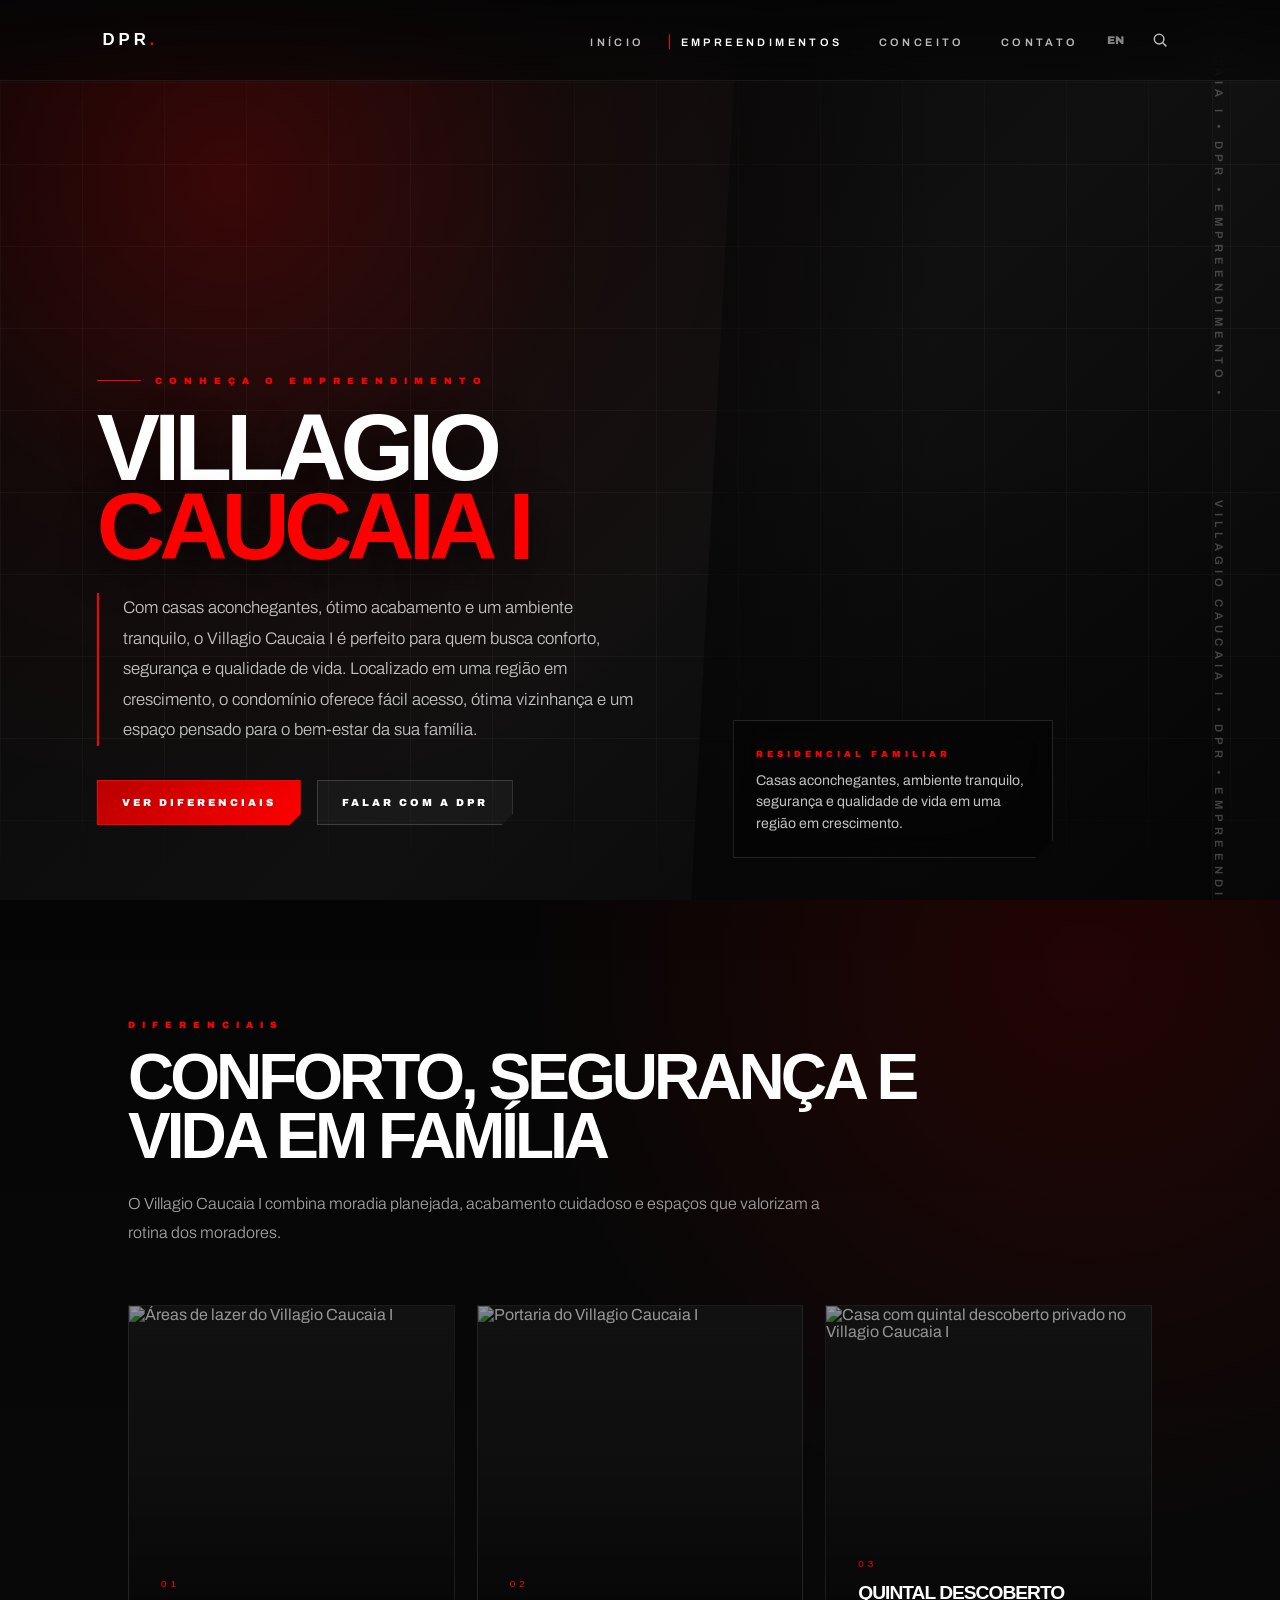
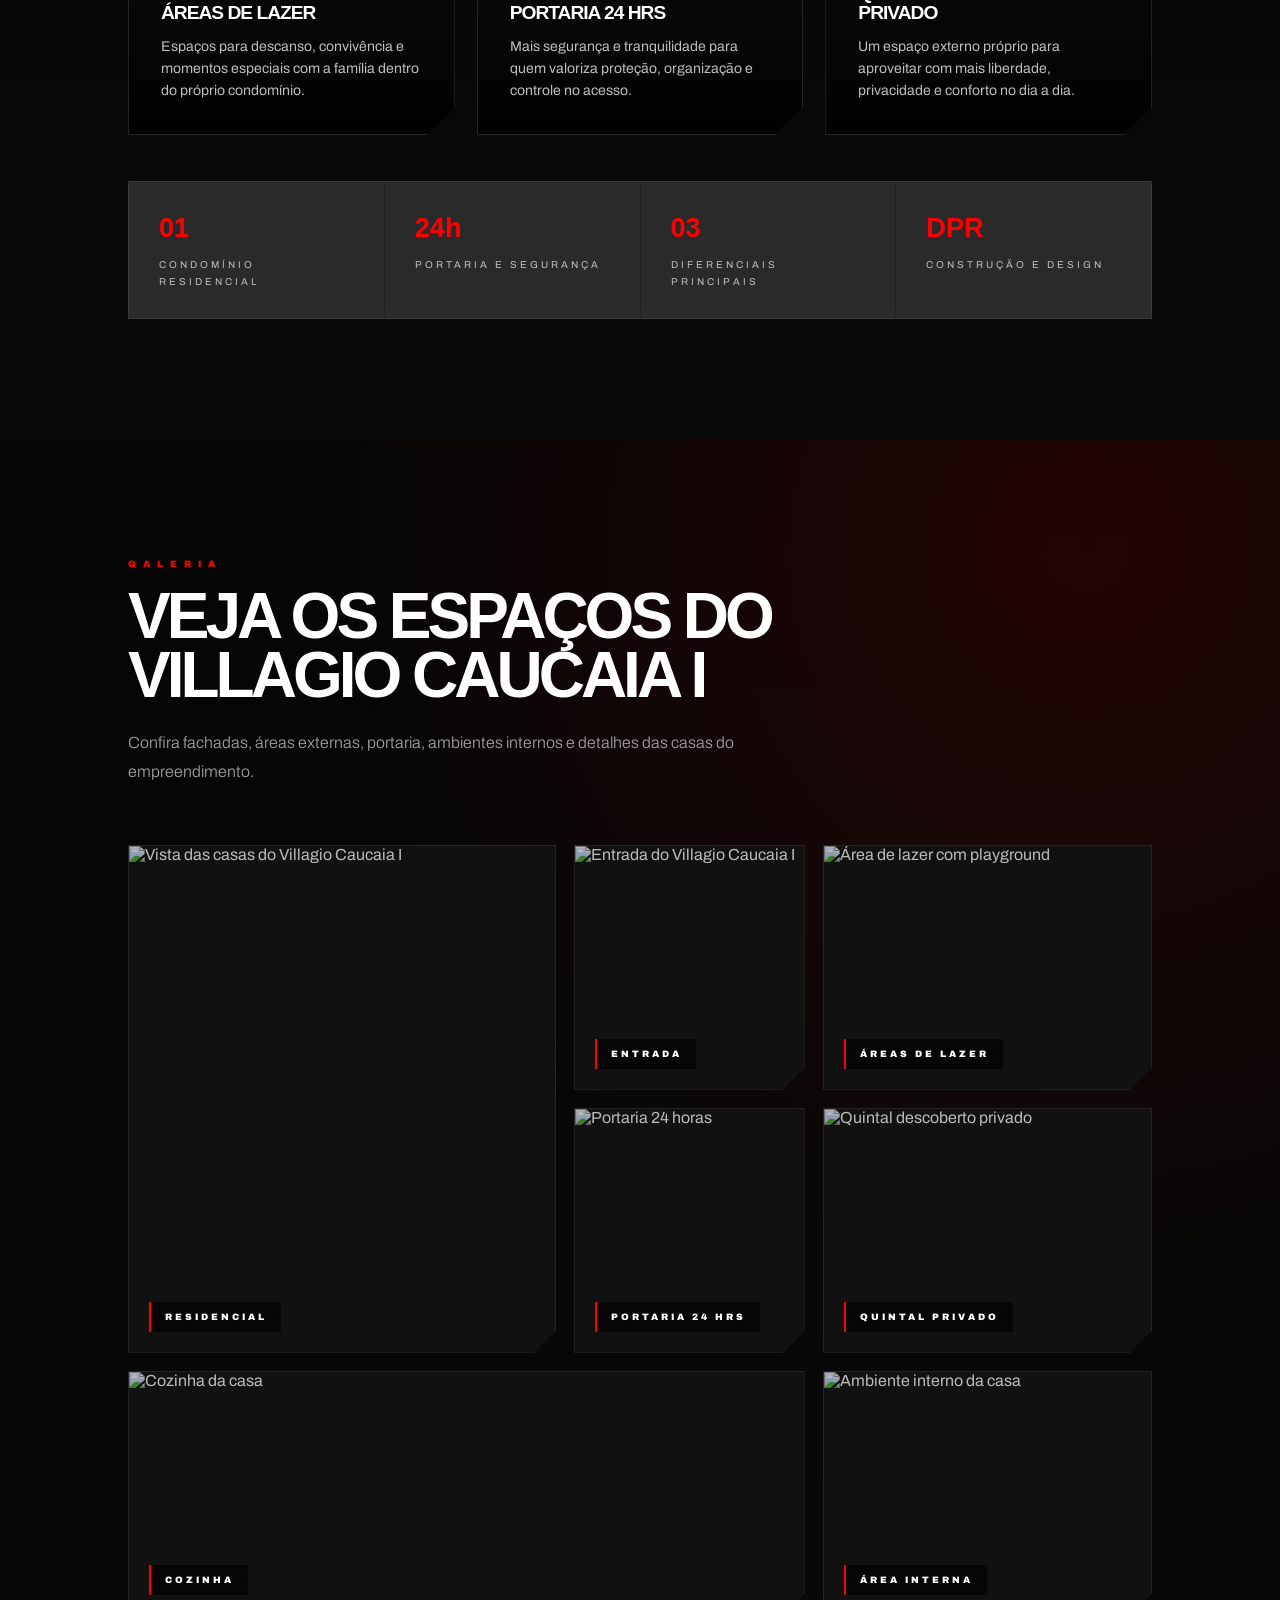
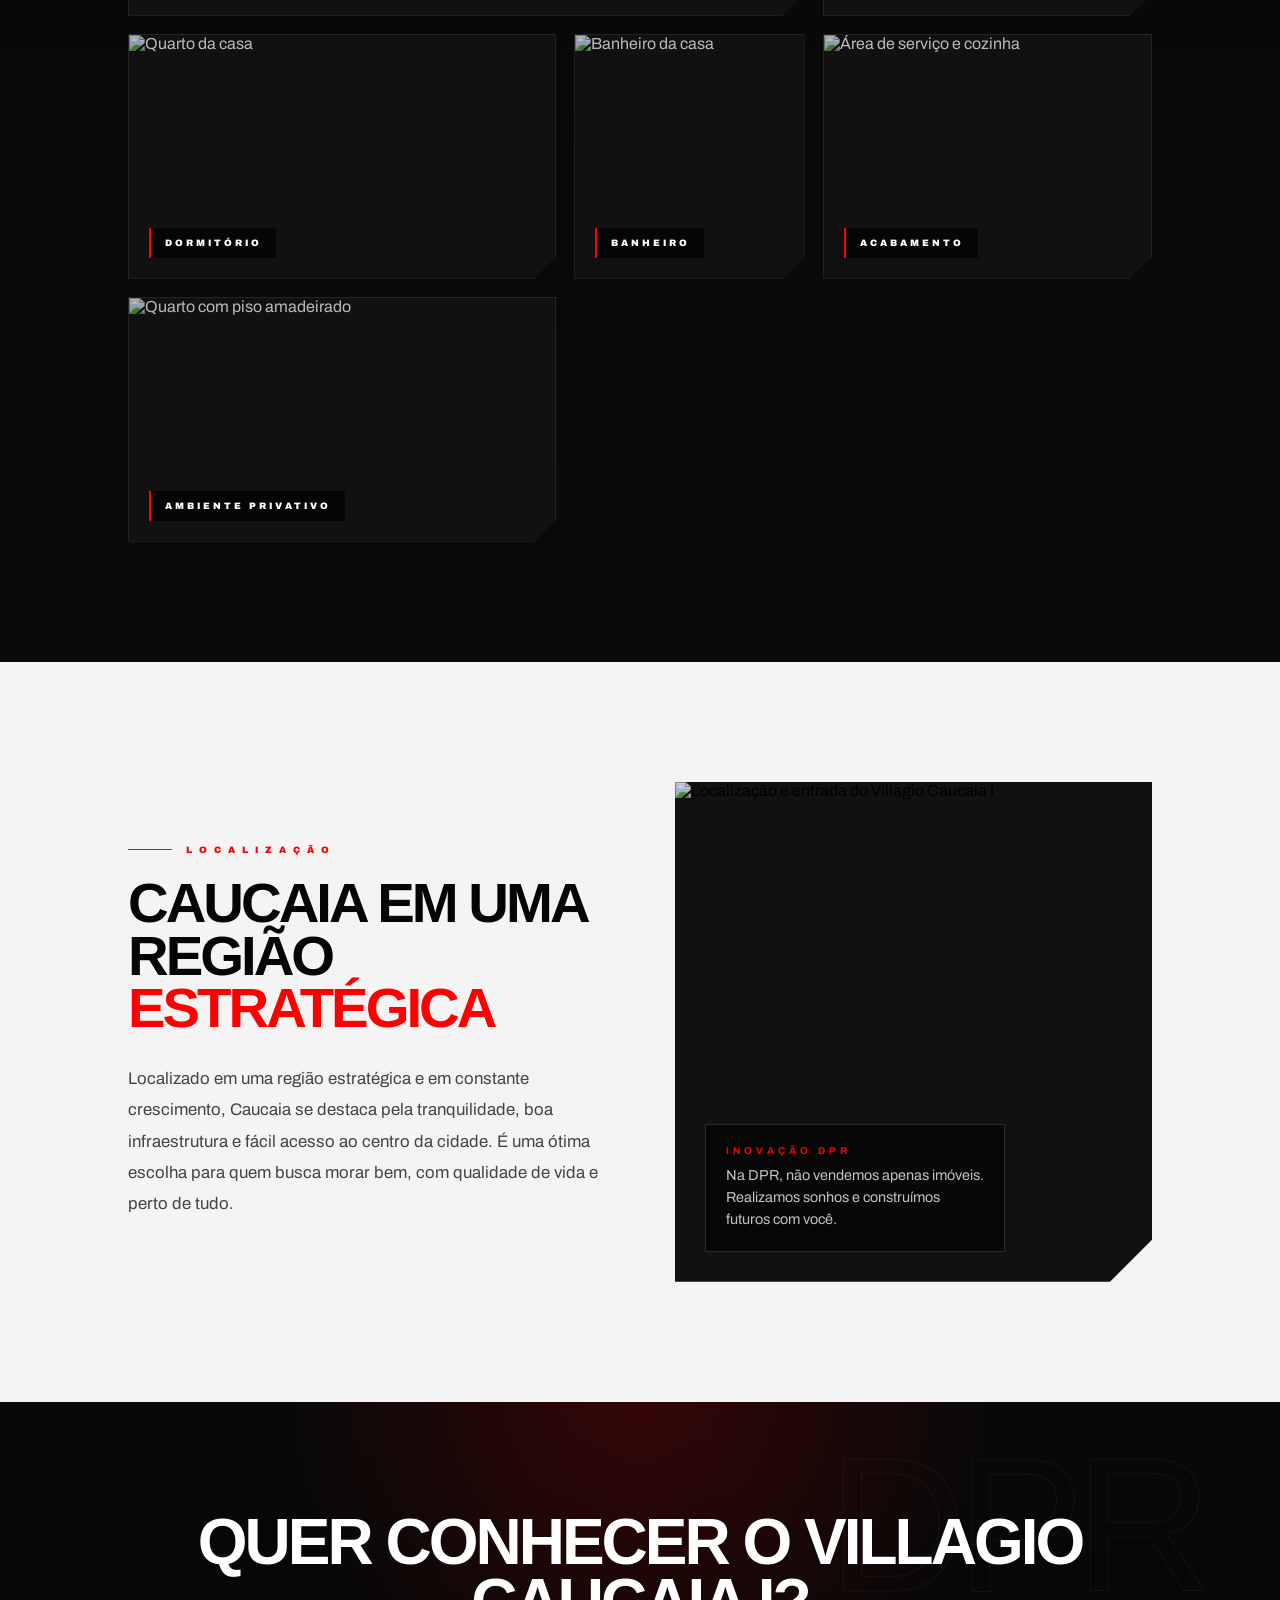
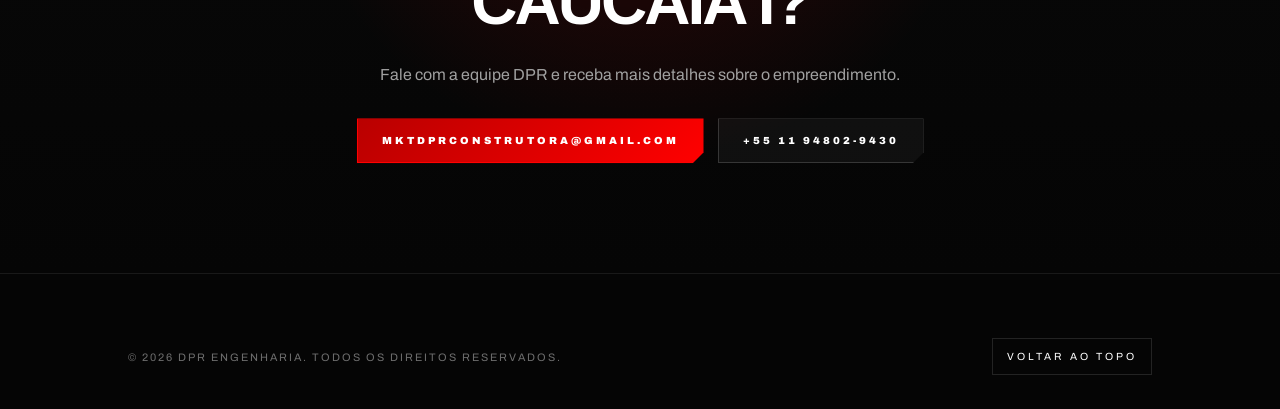
==== caucaia1.html @ 2f2d2995 "Add files via upload" ====
<!DOCTYPE html>
<html lang="pt-br">
<head>
    <meta charset="UTF-8">
    <meta name="viewport" content="width=device-width, initial-scale=1.0">
    <title>DPR | Villagio Caucaia I</title>
    <link href="https://fonts.googleapis.com/css2?family=Syncopate:wght@700;800&family=Archivo:wght@300;600;900&display=swap" rel="stylesheet">
    <style>
        :root {
            --vermelho: #ff0000;
            --vermelho-profundo: #b90000;
            --grafite: #505050;
            --cinza-claro: #a0a0a0;
            --branco: #ffffff;
            --preto: #050505;
            --gelo: #f4f4f4;
            --dourado: #c8a46a;
        }

        * { margin: 0; padding: 0; box-sizing: border-box; }
        html { scroll-behavior: smooth; }
        body {
            background: var(--preto);
            color: var(--branco);
            font-family: 'Archivo', sans-serif;
            overflow-x: hidden;
        }
        img { max-width: 100%; display: block; }
        ::selection { background: var(--vermelho); color: #fff; }

        header {
            position: fixed;
            top: 0;
            left: 0;
            right: 0;
            z-index: 1000;
            padding: 22px 8%;
            display: flex;
            align-items: center;
            justify-content: space-between;
            background: linear-gradient(180deg, rgba(5,5,5,0.92), rgba(5,5,5,0.62));
            backdrop-filter: blur(18px);
            border-bottom: 1px solid rgba(255,255,255,0.08);
        }

        .brand-mark {
            font-family: 'Syncopate', sans-serif;
            font-weight: 800;
            font-size: 1.05rem;
            letter-spacing: 4px;
            color: var(--branco);
            text-decoration: none;
        }
        .brand-mark span { color: var(--vermelho); }

        .nav-container { display: flex; align-items: center; gap: 28px; }
        .nav-menu { display: flex; list-style: none; gap: 24px; }
        .nav-menu a {
            color: var(--branco);
            text-decoration: none;
            font-size: 0.68rem;
            text-transform: uppercase;
            letter-spacing: 3.4px;
            font-weight: 600;
            position: relative;
            padding: 5px 0 5px 12px;
            transition: all 0.4s ease;
            opacity: 0.72;
            white-space: nowrap;
        }
        .nav-menu a::before {
            content: '';
            position: absolute;
            left: 0;
            top: 50%;
            width: 1px;
            height: 0;
            background: var(--vermelho);
            transition: 0.35s ease;
            transform: translateY(-50%);
        }
        .nav-menu a:hover, .nav-menu a.active { opacity: 1; }
        .nav-menu a:hover::before, .nav-menu a.active::before { height: 70%; }

        .menu-toggle {
            display: none;
            width: 42px;
            height: 42px;
            border: 1px solid rgba(255,255,255,0.16);
            background: rgba(0,0,0,0.55);
            cursor: pointer;
            align-items: center;
            justify-content: center;
            flex-direction: column;
            gap: 6px;
        }
        .menu-toggle span { width: 20px; height: 2px; background: #fff; transition: 0.35s ease; }
        .menu-toggle.active span:nth-child(1) { transform: translateY(8px) rotate(45deg); background: var(--vermelho); }
        .menu-toggle.active span:nth-child(2) { opacity: 0; }
        .menu-toggle.active span:nth-child(3) { transform: translateY(-8px) rotate(-45deg); background: var(--vermelho); }

        .header-controls { display: flex; align-items: center; gap: 18px; }
        .lang-switch { color: #fff; font-size: 0.7rem; font-weight: 900; opacity: 0.5; cursor: pointer; }
        .search-trigger { width: 36px; height: 36px; display: inline-flex; align-items: center; justify-content: center; cursor: pointer; }
        .search-trigger svg { width: 18px; height: 18px; fill: none; stroke: #fff; stroke-width: 2; opacity: 0.72; }

        .hero {
            min-height: 100vh;
            position: relative;
            display: grid;
            grid-template-columns: 1.08fr 0.92fr;
            align-items: stretch;
            background:
                radial-gradient(circle at 18% 20%, rgba(255,0,0,0.2) 0%, rgba(255,0,0,0.04) 28%, transparent 52%),
                linear-gradient(135deg, #050505 0%, #101010 56%, #050505 100%);
            overflow: hidden;
        }

        .hero::before {
            content: '';
            position: absolute;
            inset: 0;
            background-image:
                linear-gradient(rgba(255,255,255,0.035) 1px, transparent 1px),
                linear-gradient(90deg, rgba(255,255,255,0.035) 1px, transparent 1px);
            background-size: 82px 82px;
            mask-image: linear-gradient(to bottom, transparent 0%, black 18%, black 84%, transparent 100%);
            pointer-events: none;
        }

        .hero-copy {
            position: relative;
            z-index: 2;
            padding: 155px 8% 75px 14%;
            display: flex;
            flex-direction: column;
            justify-content: flex-end;
        }

        .eyebrow {
            display: flex;
            align-items: center;
            gap: 14px;
            color: var(--vermelho);
            font-size: 0.58rem;
            letter-spacing: 7px;
            text-transform: uppercase;
            font-weight: 900;
            margin-bottom: 22px;
        }
        .eyebrow::before { content: ''; width: 44px; height: 1px; background: var(--vermelho); }

        h1 {
            font-family: 'Syncopate', sans-serif;
            font-size: clamp(2.8rem, 7.4vw, 6.8rem);
            line-height: 0.83;
            letter-spacing: -6px;
            text-transform: uppercase;
            margin-bottom: 28px;
            text-shadow: 0 14px 36px rgba(0,0,0,0.65);
        }
        h1 span { color: var(--vermelho); }

        .hero-text {
            max-width: 610px;
            color: rgba(255,255,255,0.75);
            font-size: 1.05rem;
            line-height: 1.82;
            font-weight: 300;
            border-left: 2px solid var(--vermelho);
            padding-left: 24px;
        }

        .hero-actions { display: flex; gap: 16px; flex-wrap: wrap; margin-top: 34px; }
        .btn {
            display: inline-flex;
            align-items: center;
            justify-content: center;
            gap: 12px;
            color: #fff;
            text-decoration: none;
            text-transform: uppercase;
            letter-spacing: 3px;
            font-size: 0.64rem;
            font-weight: 900;
            padding: 16px 24px;
            border: 1px solid rgba(255,255,255,0.16);
            background: rgba(255,255,255,0.04);
            clip-path: polygon(0 0, 100% 0, 100% calc(100% - 11px), calc(100% - 11px) 100%, 0 100%);
            transition: 0.35s ease;
        }
        .btn.primary { background: linear-gradient(135deg, var(--vermelho-profundo), var(--vermelho)); border-color: var(--vermelho); box-shadow: 0 16px 36px rgba(255,0,0,0.18); }
        .btn:hover { transform: translateY(-4px); border-color: rgba(255,0,0,0.65); }

        .hero-media {
            position: relative;
            min-height: 100vh;
            overflow: hidden;
            clip-path: polygon(8% 0, 100% 0, 100% 100%, 0 100%);
        }
        .hero-media img {
            width: 100%;
            height: 100%;
            object-fit: cover;
            filter: brightness(0.68) contrast(1.1) saturate(0.9);
            transform: scale(1.04);
        }
        .hero-media::after {
            content: '';
            position: absolute;
            inset: 0;
            background:
                linear-gradient(90deg, rgba(5,5,5,0.62), transparent 42%),
                linear-gradient(to top, rgba(5,5,5,0.5), transparent 52%);
        }

        .floating-card {
            position: absolute;
            left: 42px;
            bottom: 42px;
            z-index: 2;
            max-width: 320px;
            padding: 22px;
            background: rgba(5,5,5,0.72);
            backdrop-filter: blur(14px);
            border: 1px solid rgba(255,255,255,0.12);
            clip-path: polygon(0 0, 100% 0, 100% calc(100% - 18px), calc(100% - 18px) 100%, 0 100%);
        }
        .floating-card small {
            color: var(--vermelho);
            font-size: 0.55rem;
            letter-spacing: 4px;
            text-transform: uppercase;
            font-weight: 900;
        }
        .floating-card p { margin-top: 10px; color: rgba(255,255,255,0.76); line-height: 1.55; font-size: 0.88rem; }

        .section {
            position: relative;
            padding: 120px 10%;
            overflow: hidden;
        }
        .section.dark {
            background:
                radial-gradient(circle at 85% 6%, rgba(255,0,0,0.12), transparent 38%),
                linear-gradient(180deg, #050505 0%, #0a0a0a 100%);
        }
        .section.light { background: var(--gelo); color: var(--preto); }

        .section-title {
            max-width: 920px;
            margin-bottom: 58px;
            position: relative;
            z-index: 2;
        }
        .section-title .kicker {
            color: var(--vermelho);
            display: block;
            font-size: 0.58rem;
            letter-spacing: 7px;
            text-transform: uppercase;
            font-weight: 900;
            margin-bottom: 18px;
        }
        .section-title h2 {
            font-family: 'Syncopate', sans-serif;
            font-size: clamp(2rem, 5vw, 4.2rem);
            line-height: 0.92;
            letter-spacing: -4px;
            text-transform: uppercase;
        }
        .section-title p {
            margin-top: 24px;
            color: var(--cinza-claro);
            max-width: 720px;
            font-size: 1rem;
            line-height: 1.8;
            font-weight: 300;
        }
        .section.light .section-title p { color: #4d4d4d; }

        .features-grid {
            display: grid;
            grid-template-columns: repeat(3, 1fr);
            gap: 22px;
            position: relative;
            z-index: 2;
        }
        .feature-card {
            position: relative;
            min-height: 430px;
            background: #111;
            overflow: hidden;
            border: 1px solid rgba(255,255,255,0.08);
            clip-path: polygon(0 0, 100% 0, 100% calc(100% - 28px), calc(100% - 28px) 100%, 0 100%);
        }
        .feature-card img {
            width: 100%;
            height: 100%;
            object-fit: cover;
            filter: brightness(0.58) contrast(1.12);
            transition: 0.8s ease;
        }
        .feature-card:hover img { filter: brightness(0.8) contrast(1.05); transform: scale(1.04); }
        .feature-overlay {
            position: absolute;
            inset: 0;
            display: flex;
            flex-direction: column;
            justify-content: flex-end;
            padding: 32px;
            background: linear-gradient(to top, rgba(0,0,0,0.96), rgba(0,0,0,0.16) 64%, transparent);
        }
        .feature-overlay span {
            color: var(--vermelho);
            font-family: 'Syncopate', sans-serif;
            font-size: 0.62rem;
            letter-spacing: 4px;
            margin-bottom: 14px;
        }
        .feature-overlay h3 {
            font-family: 'Syncopate', sans-serif;
            font-size: 1.2rem;
            letter-spacing: -1px;
            text-transform: uppercase;
            line-height: 1.05;
            margin-bottom: 12px;
        }
        .feature-overlay p { color: rgba(255,255,255,0.74); line-height: 1.58; font-size: 0.88rem; }

        .stats-strip {
            display: grid;
            grid-template-columns: repeat(4, 1fr);
            gap: 1px;
            background: rgba(255,255,255,0.1);
            border: 1px solid rgba(255,255,255,0.1);
            margin-top: 46px;
        }
        .stat-box {
            background: rgba(255,255,255,0.035);
            padding: 30px;
        }
        .stat-box b {
            font-family: 'Syncopate', sans-serif;
            color: var(--vermelho);
            font-size: 1.7rem;
            display: block;
            margin-bottom: 10px;
        }
        .stat-box span { font-size: 0.62rem; letter-spacing: 3px; text-transform: uppercase; color: rgba(255,255,255,0.7); }

        .gallery-grid {
            display: grid;
            grid-template-columns: 1.3fr 0.7fr 1fr;
            grid-auto-rows: 245px;
            gap: 18px;
            position: relative;
            z-index: 2;
        }
        .gallery-item {
            position: relative;
            overflow: hidden;
            background: #111;
            border: 1px solid rgba(255,255,255,0.08);
            clip-path: polygon(0 0, 100% 0, 100% calc(100% - 22px), calc(100% - 22px) 100%, 0 100%);
        }
        .gallery-item.big { grid-row: span 2; }
        .gallery-item.wide { grid-column: span 2; }
        .gallery-item img { width: 100%; height: 100%; object-fit: cover; filter: brightness(0.72) contrast(1.05); transition: 0.7s ease; }
        .gallery-item:hover img { transform: scale(1.05); filter: brightness(0.92); }
        .gallery-item span {
            position: absolute;
            left: 20px;
            bottom: 20px;
            background: rgba(0,0,0,0.64);
            backdrop-filter: blur(8px);
            border-left: 2px solid var(--vermelho);
            padding: 10px 14px;
            color: #fff;
            font-size: 0.58rem;
            letter-spacing: 3px;
            text-transform: uppercase;
            font-weight: 900;
        }

        .location-wrap {
            display: grid;
            grid-template-columns: 1fr 1fr;
            gap: 70px;
            align-items: center;
        }
        .location-copy h2 {
            font-family: 'Syncopate', sans-serif;
            font-size: clamp(2rem, 4.4vw, 4rem);
            line-height: 0.94;
            letter-spacing: -3px;
            text-transform: uppercase;
            margin-bottom: 28px;
        }
        .location-copy h2 span { color: var(--vermelho); }
        .location-copy p { color: #444; font-size: 1.05rem; line-height: 1.85; max-width: 620px; }
        .location-panel {
            min-height: 500px;
            position: relative;
            overflow: hidden;
            background: #111;
            clip-path: polygon(0 0, 100% 0, 100% calc(100% - 42px), calc(100% - 42px) 100%, 0 100%);
        }
        .location-panel img { width: 100%; height: 100%; object-fit: cover; filter: brightness(0.82) contrast(1.06); }
        .location-badge {
            position: absolute;
            left: 30px;
            bottom: 30px;
            padding: 20px;
            background: rgba(5,5,5,0.74);
            border: 1px solid rgba(255,255,255,0.14);
            backdrop-filter: blur(10px);
            color: #fff;
            max-width: 300px;
        }
        .location-badge b { color: var(--vermelho); display: block; margin-bottom: 8px; font-size: 0.62rem; letter-spacing: 4px; text-transform: uppercase; }
        .location-badge span { line-height: 1.55; color: rgba(255,255,255,0.76); font-size: 0.9rem; }

        .contact-band {
            padding: 110px 10%;
            background:
                radial-gradient(circle at 50% 0%, rgba(255,0,0,0.18), transparent 45%),
                linear-gradient(180deg, #080808, #050505);
            text-align: center;
            position: relative;
            overflow: hidden;
        }
        .contact-band::after {
            content: 'DPR';
            position: absolute;
            right: 6%;
            top: 12px;
            font-family: 'Syncopate', sans-serif;
            font-size: clamp(5rem, 15vw, 14rem);
            letter-spacing: -10px;
            color: transparent;
            -webkit-text-stroke: 1px rgba(255,255,255,0.05);
            pointer-events: none;
        }
        .contact-band h2 {
            position: relative;
            z-index: 2;
            font-family: 'Syncopate', sans-serif;
            font-size: clamp(1.8rem, 5vw, 4rem);
            line-height: 0.95;
            letter-spacing: -3px;
            text-transform: uppercase;
            margin-bottom: 28px;
        }
        .contact-band p { position: relative; z-index: 2; color: var(--cinza-claro); line-height: 1.7; margin-bottom: 30px; }
        .contact-links { position: relative; z-index: 2; display: flex; justify-content: center; gap: 14px; flex-wrap: wrap; }

        .vertical-marquee {
            position: fixed;
            right: 0;
            top: 0;
            height: 100%;
            width: 68px;
            background: rgba(255,255,255,0.01);
            border-left: 1px solid rgba(255,255,255,0.03);
            display: flex;
            align-items: center;
            overflow: hidden;
            z-index: 8;
        }
        .marquee-inner { display: flex; flex-direction: column; animation: scroll-vertical 25s linear infinite; }
        .marquee-inner span {
            writing-mode: vertical-rl;
            text-transform: uppercase;
            font-size: 0.7rem;
            letter-spacing: 5px;
            padding: 50px 0;
            color: rgba(255,255,255,0.24);
            white-space: nowrap;
            font-weight: 600;
        }
        @keyframes scroll-vertical { from { transform: translateY(0); } to { transform: translateY(-50%); } }

        footer {
            position: relative;
            background: #050505;
            padding: 64px 10% 34px;
            border-top: 1px solid rgba(255,255,255,0.08);
        }
        .footer-bottom {
            display: flex;
            justify-content: space-between;
            gap: 20px;
            align-items: center;
        }
        .footer-bottom p { font-size: 0.68rem; color: rgba(255,255,255,0.42); letter-spacing: 2px; text-transform: uppercase; }
        .footer-bottom a { color: #fff; text-decoration: none; font-size: 0.65rem; letter-spacing: 3px; text-transform: uppercase; border: 1px solid rgba(255,255,255,0.12); padding: 12px 14px; }

        @media (max-width: 1100px) {
            header { padding: 20px 5%; }
            .hero { grid-template-columns: 1fr; }
            .hero-copy { padding: 150px 7% 60px; min-height: 65vh; }
            .hero-media { min-height: 55vh; clip-path: none; }
            .features-grid { grid-template-columns: 1fr; }
            .feature-card { min-height: 360px; }
            .gallery-grid { grid-template-columns: 1fr 1fr; }
            .location-wrap { grid-template-columns: 1fr; }
            .stats-strip { grid-template-columns: repeat(2, 1fr); }
        }

        @media (max-width: 768px) {
            header { padding: 18px; }
            .brand-mark { font-size: 0.95rem; letter-spacing: 3px; }
            .menu-toggle { display: flex; }
            nav {
                position: fixed;
                top: 76px;
                left: 18px;
                right: 18px;
                background: rgba(5,5,5,0.95);
                border: 1px solid rgba(255,255,255,0.1);
                backdrop-filter: blur(18px);
                padding: 22px;
                opacity: 0;
                visibility: hidden;
                transform: translateY(-12px);
                transition: 0.35s ease;
            }
            nav.active { opacity: 1; visibility: visible; transform: translateY(0); }
            .nav-menu { flex-direction: column; gap: 18px; }
            .header-controls { gap: 12px; }
            .hero-copy { padding: 128px 7% 48px; }
            h1 { font-size: clamp(2.1rem, 12vw, 3.4rem); line-height: 0.95; letter-spacing: -2px; }
            .hero-text { font-size: 0.92rem; line-height: 1.68; }
            .hero-media { min-height: 42vh; }
            .floating-card { left: 18px; right: 18px; bottom: 18px; max-width: none; }
            .section { padding: 76px 7%; }
            .section-title h2 { font-size: clamp(1.45rem, 8vw, 2.4rem); letter-spacing: -1.4px; line-height: 1.02; }
            .gallery-grid { grid-template-columns: 1fr; grid-auto-rows: 250px; }
            .gallery-item.big, .gallery-item.wide { grid-row: auto; grid-column: auto; }
            .stats-strip { grid-template-columns: 1fr; }
            .location-panel { min-height: 360px; }
            .contact-band { padding: 78px 7%; }
            .vertical-marquee { display: none; }
            .footer-bottom { flex-direction: column; align-items: flex-start; }
        }


        /* ===================================================== */
        /* POLIMENTO DE USABILIDADE MOBILE (somente refinamentos) */
        /* nao altera layout desktop, conteudo nem o visual base   */
        /* ===================================================== */
        @media (max-width: 768px) {
            /* impede o iOS de inflar o texto sozinho ao girar a tela */
            html { -webkit-text-size-adjust: 100%; text-size-adjust: 100%; }

            /* remove o flash cinza ao tocar em links/botoes */
            a, button, .menu-toggle, .search-trigger, .lang-switch,
            .btn, .feature-card, .gallery-item {
                -webkit-tap-highlight-color: transparent;
            }

            /* trava qualquer vazamento horizontal residual */
            html, body { max-width: 100%; overflow-x: hidden; }

            /* area de toque confortavel nos itens do menu e idioma */
            .nav-menu a { min-height: 44px; display: flex; align-items: center; }
            .lang-switch { display: inline-flex; align-items: center; min-height: 44px; padding: 0 4px; }

            /* impede selecao acidental de texto ao arrastar pelas imagens */
            .feature-card,
            .gallery-item { -webkit-user-select: none; user-select: none; }
        }
    </style>
</head>
<body>
    <header>
        <a href="index.html" class="brand-mark">DPR<span>.</span></a>
        <div class="nav-container">
            <button class="menu-toggle" id="menuToggle" aria-label="Abrir menu"><span></span><span></span><span></span></button>
            <nav id="mainNav">
                <ul class="nav-menu">
                    <li><a href="index.html">Início</a></li>
                    <li><a href="empreendimento.html" class="active">Empreendimentos</a></li>
                    <li><a href="conceito.html">Conceito</a></li>
                    <li><a href="contato.html">Contato</a></li>
                </ul>
            </nav>
            <div class="header-controls">
                <span class="lang-switch">EN</span>
                <div class="search-trigger" aria-label="Buscar">
                    <svg viewBox="0 0 24 24" aria-hidden="true"><circle cx="10.8" cy="10.8" r="6.4"></circle><line x1="15.7" y1="15.7" x2="20.5" y2="20.5"></line></svg>
                </div>
            </div>
        </div>
    </header>

    <main>
        <section class="hero">
            <div class="hero-copy">
                <span class="eyebrow">Conheça o empreendimento</span>
                <h1>Villagio<br><span>Caucaia I</span></h1>
                <p class="hero-text">Com casas aconchegantes, ótimo acabamento e um ambiente tranquilo, o Villagio Caucaia I é perfeito para quem busca conforto, segurança e qualidade de vida. Localizado em uma região em crescimento, o condomínio oferece fácil acesso, ótima vizinhança e um espaço pensado para o bem-estar da sua família.</p>
                <div class="hero-actions">
                    <a class="btn primary" href="#diferenciais">Ver diferenciais</a>
                    <a class="btn" href="contato.html">Falar com a DPR</a>
                </div>
            </div>
            <div class="hero-media">
                <img src="https://assets.zyrosite.com/cdn-cgi/image/format%3Dauto%2Cw%3D1920%2Cfit%3Dcrop/YleQ4o2PylfbL5GD/captura-de-tela-2025-07-16-110921-Yyv0417rKRFoa7p1.png" alt="Casas do Villagio Caucaia I">
                <div class="floating-card">
                    <small>Residencial familiar</small>
                    <p>Casas aconchegantes, ambiente tranquilo, segurança e qualidade de vida em uma região em crescimento.</p>
                </div>
            </div>
        </section>

        <section class="section dark" id="diferenciais">
            <div class="section-title">
                <span class="kicker">Diferenciais</span>
                <h2>Conforto, segurança e vida em família</h2>
                <p>O Villagio Caucaia I combina moradia planejada, acabamento cuidadoso e espaços que valorizam a rotina dos moradores.</p>
            </div>

            <div class="features-grid">
                <article class="feature-card">
                    <img src="https://assets.zyrosite.com/cdn-cgi/image/format%3Dauto%2Cw%3D1200%2Cfit%3Dcrop/YleQ4o2PylfbL5GD/professional_realistic_image-YKblWnB9ybCQPr6G.png" alt="Áreas de lazer do Villagio Caucaia I">
                    <div class="feature-overlay">
                        <span>01</span>
                        <h3>Áreas de lazer</h3>
                        <p>Espaços para descanso, convivência e momentos especiais com a família dentro do próprio condomínio.</p>
                    </div>
                </article>
                <article class="feature-card">
                    <img src="https://assets.zyrosite.com/cdn-cgi/image/format%3Dauto%2Cw%3D1200%2Cfit%3Dcrop/YleQ4o2PylfbL5GD/professional_image-mk3JGoeEwMU5oB97.png" alt="Portaria do Villagio Caucaia I">
                    <div class="feature-overlay">
                        <span>02</span>
                        <h3>Portaria 24 hrs</h3>
                        <p>Mais segurança e tranquilidade para quem valoriza proteção, organização e controle no acesso.</p>
                    </div>
                </article>
                <article class="feature-card">
                    <img src="https://assets.zyrosite.com/cdn-cgi/image/format%3Dauto%2Cw%3D1200%2Cfit%3Dcrop/YleQ4o2PylfbL5GD/professional_image-1-AMq8W6OPlot64a6W.png" alt="Casa com quintal descoberto privado no Villagio Caucaia I">
                    <div class="feature-overlay">
                        <span>03</span>
                        <h3>Quintal descoberto privado</h3>
                        <p>Um espaço externo próprio para aproveitar com mais liberdade, privacidade e conforto no dia a dia.</p>
                    </div>
                </article>
            </div>

            <div class="stats-strip">
                <div class="stat-box"><b>01</b><span>Condomínio residencial</span></div>
                <div class="stat-box"><b>24h</b><span>Portaria e segurança</span></div>
                <div class="stat-box"><b>03</b><span>Diferenciais principais</span></div>
                <div class="stat-box"><b>DPR</b><span>Construção e design</span></div>
            </div>
        </section>

        <section class="section dark" id="perspectivas">
            <div class="section-title">
                <span class="kicker">Galeria</span>
                <h2>Veja os espaços do Villagio Caucaia I</h2>
                <p>Confira fachadas, áreas externas, portaria, ambientes internos e detalhes das casas do empreendimento.</p>
            </div>
            <div class="gallery-grid">
                <div class="gallery-item big"><img src="https://assets.zyrosite.com/cdn-cgi/image/format%3Dauto%2Cw%3D1920%2Cfit%3Dcrop/YleQ4o2PylfbL5GD/captura-de-tela-2025-07-16-110921-Yyv0417rKRFoa7p1.png" alt="Vista das casas do Villagio Caucaia I"><span>Residencial</span></div>
                <div class="gallery-item"><img src="https://assets.zyrosite.com/cdn-cgi/image/format%3Dauto%2Cw%3D1200%2Cfit%3Dcrop/YleQ4o2PylfbL5GD/enhanced_image_3-YanJQo4j4Likx9Kg.png" alt="Entrada do Villagio Caucaia I"><span>Entrada</span></div>
                <div class="gallery-item"><img src="https://assets.zyrosite.com/cdn-cgi/image/format%3Dauto%2Cw%3D1200%2Cfit%3Dcrop/YleQ4o2PylfbL5GD/professional_realistic_image-YKblWnB9ybCQPr6G.png" alt="Área de lazer com playground"><span>Áreas de lazer</span></div>
                <div class="gallery-item"><img src="https://assets.zyrosite.com/cdn-cgi/image/format%3Dauto%2Cw%3D1200%2Cfit%3Dcrop/YleQ4o2PylfbL5GD/professional_image-mk3JGoeEwMU5oB97.png" alt="Portaria 24 horas"><span>Portaria 24 hrs</span></div>
                <div class="gallery-item"><img src="https://assets.zyrosite.com/cdn-cgi/image/format%3Dauto%2Cw%3D1200%2Cfit%3Dcrop/YleQ4o2PylfbL5GD/professional_image-1-AMq8W6OPlot64a6W.png" alt="Quintal descoberto privado"><span>Quintal privado</span></div>
                <div class="gallery-item wide"><img src="https://assets.zyrosite.com/cdn-cgi/image/format%3Dauto%2Cw%3D1200%2Cfit%3Dcrop/YleQ4o2PylfbL5GD/whatsapp-image-2025-01-20-at-15.14.26-A0xj960nlDuBgxBM.jpeg" alt="Cozinha da casa"><span>Cozinha</span></div>
                <div class="gallery-item"><img src="https://assets.zyrosite.com/cdn-cgi/image/format%3Dauto%2Cw%3D1200%2Cfit%3Dcrop/YleQ4o2PylfbL5GD/whatsapp-image-2025-01-20-at-15.14.27-YBgbwOaJexcXgweo.jpeg" alt="Ambiente interno da casa"><span>Área interna</span></div>
                <div class="gallery-item"><img src="https://assets.zyrosite.com/cdn-cgi/image/format%3Dauto%2Cw%3D1200%2Cfit%3Dcrop/YleQ4o2PylfbL5GD/whatsapp-image-2025-01-20-at-15.14.27-4-mnlJboL0WMT77nX8.jpeg" alt="Quarto da casa"><span>Dormitório</span></div>
                <div class="gallery-item"><img src="https://assets.zyrosite.com/cdn-cgi/image/format%3Dauto%2Cw%3D1200%2Cfit%3Dcrop/YleQ4o2PylfbL5GD/whatsapp-image-2025-01-20-at-15.14.27-2-dOqDpJWwVOCMp699.jpeg" alt="Banheiro da casa"><span>Banheiro</span></div>
                <div class="gallery-item"><img src="https://assets.zyrosite.com/cdn-cgi/image/format%3Dauto%2Cw%3D1200%2Cfit%3Dcrop/YleQ4o2PylfbL5GD/whatsapp-image-2025-01-20-at-15.14.26-4-AzGN4BbvN5h2QLwl.jpeg" alt="Área de serviço e cozinha"><span>Acabamento</span></div>
                <div class="gallery-item"><img src="https://assets.zyrosite.com/cdn-cgi/image/format%3Dauto%2Cw%3D1200%2Cfit%3Dcrop/YleQ4o2PylfbL5GD/whatsapp-image-2025-01-20-at-15.14.27-3-AMq8W6N58jTDoarA.jpeg" alt="Quarto com piso amadeirado"><span>Ambiente privativo</span></div>
            </div>
        </section>

        <section class="section light" id="localizacao">
            <div class="location-wrap">
                <div class="location-copy">
                    <span class="eyebrow">Localização</span>
                    <h2>Caucaia em uma região <span>estratégica</span></h2>
                    <p>Localizado em uma região estratégica e em constante crescimento, Caucaia se destaca pela tranquilidade, boa infraestrutura e fácil acesso ao centro da cidade. É uma ótima escolha para quem busca morar bem, com qualidade de vida e perto de tudo.</p>
                </div>
                <div class="location-panel">
                    <img src="https://assets.zyrosite.com/cdn-cgi/image/format%3Dauto%2Cw%3D1920%2Cfit%3Dcrop/YleQ4o2PylfbL5GD/enhanced_image_3-YanJQo4j4Likx9Kg.png" alt="Localização e entrada do Villagio Caucaia I">
                    <div class="location-badge">
                        <b>Inovação DPR</b>
                        <span>Na DPR, não vendemos apenas imóveis. Realizamos sonhos e construímos futuros com você.</span>
                    </div>
                </div>
            </div>
        </section>

        <section class="contact-band" id="contato">
            <h2>Quer conhecer o Villagio Caucaia I?</h2>
            <p>Fale com a equipe DPR e receba mais detalhes sobre o empreendimento.</p>
            <div class="contact-links">
                <a class="btn primary" href="mailto:mktdprconstrutora@gmail.com">mktdprconstrutora@gmail.com</a>
                <a class="btn" href="tel:+5511948029430">+55 11 94802-9430</a>
            </div>
        </section>
    </main>

    <div class="vertical-marquee"><div class="marquee-inner"><span>VILLAGIO CAUCAIA I • DPR • EMPREENDIMENTO •</span><span>VILLAGIO CAUCAIA I • DPR • EMPREENDIMENTO •</span></div></div>

    <footer>
        <div class="footer-bottom">
            <p>© 2026 DPR Engenharia. Todos os direitos reservados.</p>
            <a href="#">Voltar ao topo</a>
        </div>
    </footer>

    <script>
        const menuToggle = document.getElementById('menuToggle');
        const mainNav = document.getElementById('mainNav');
        menuToggle.addEventListener('click', () => {
            menuToggle.classList.toggle('active');
            mainNav.classList.toggle('active');
        });
        document.querySelectorAll('.nav-menu a').forEach(link => {
            link.addEventListener('click', () => {
                menuToggle.classList.remove('active');
                mainNav.classList.remove('active');
            });
        });
    </script>
</body>
</html>
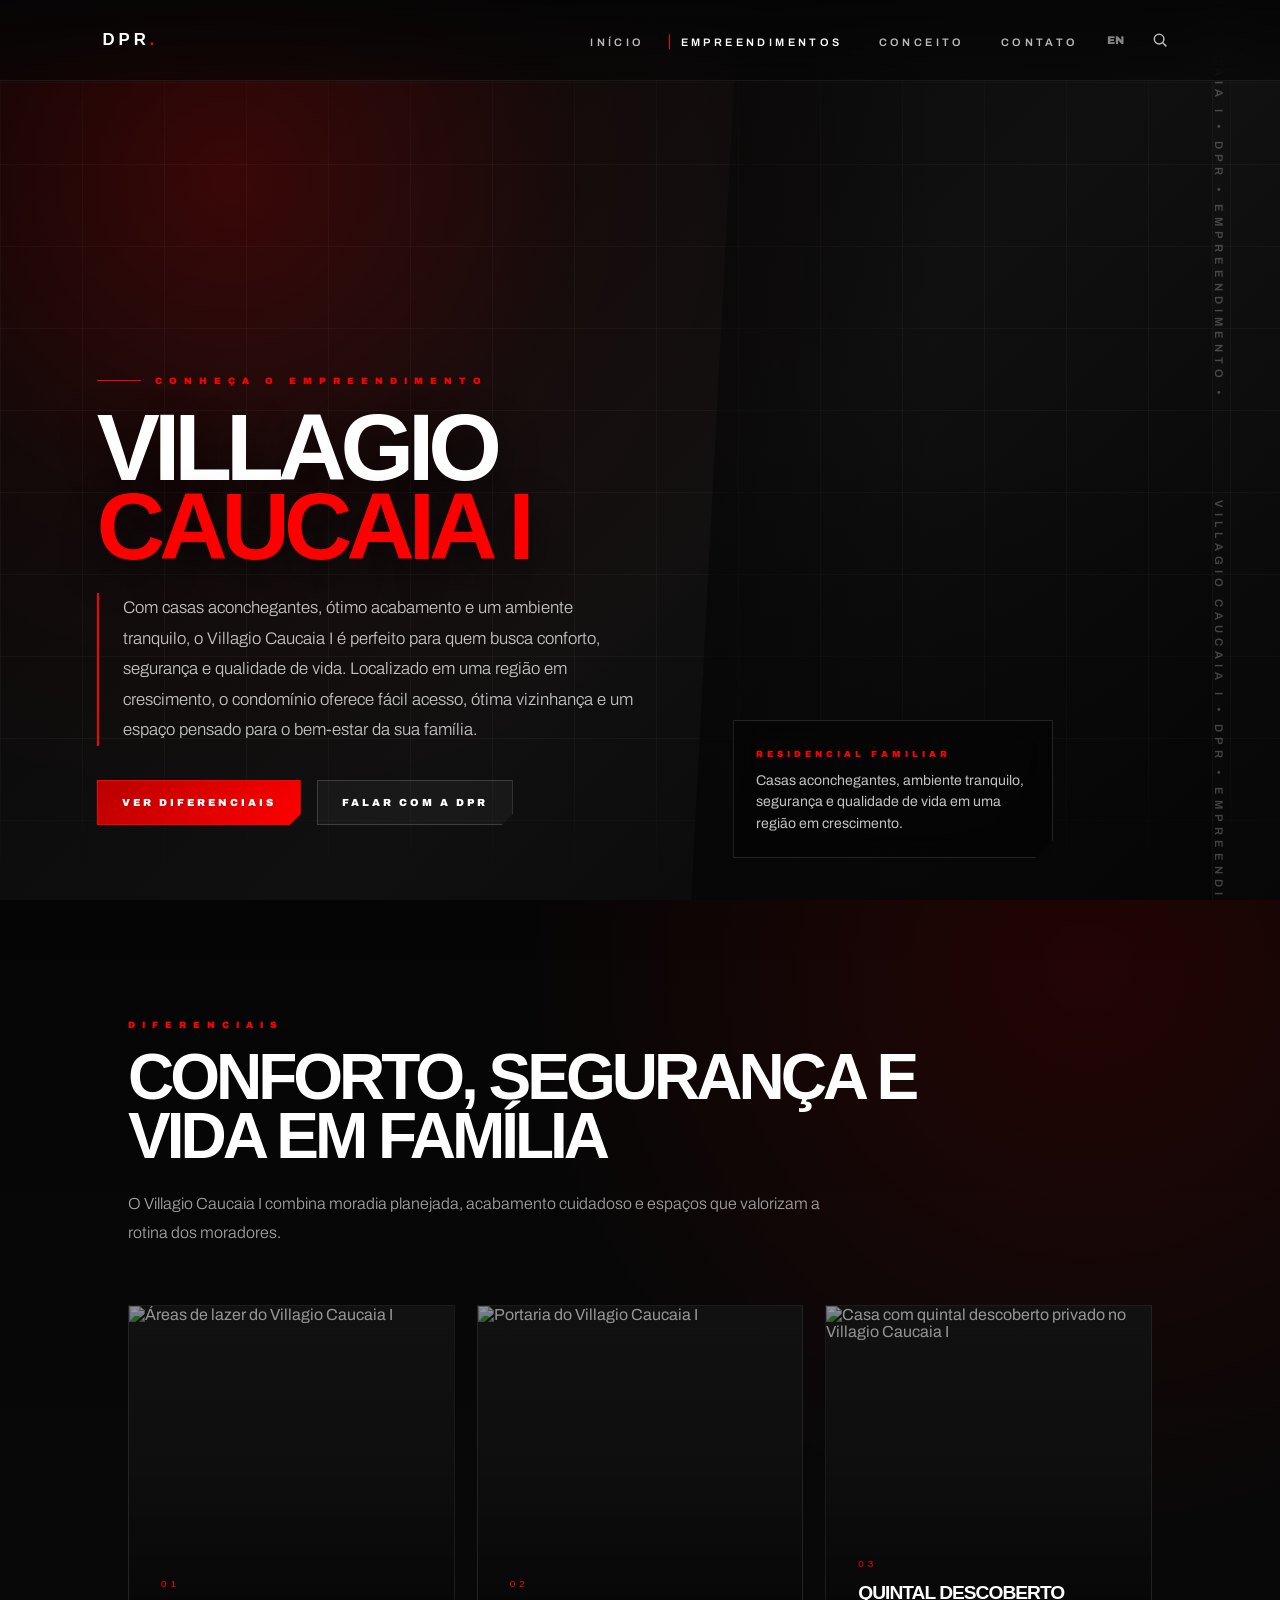
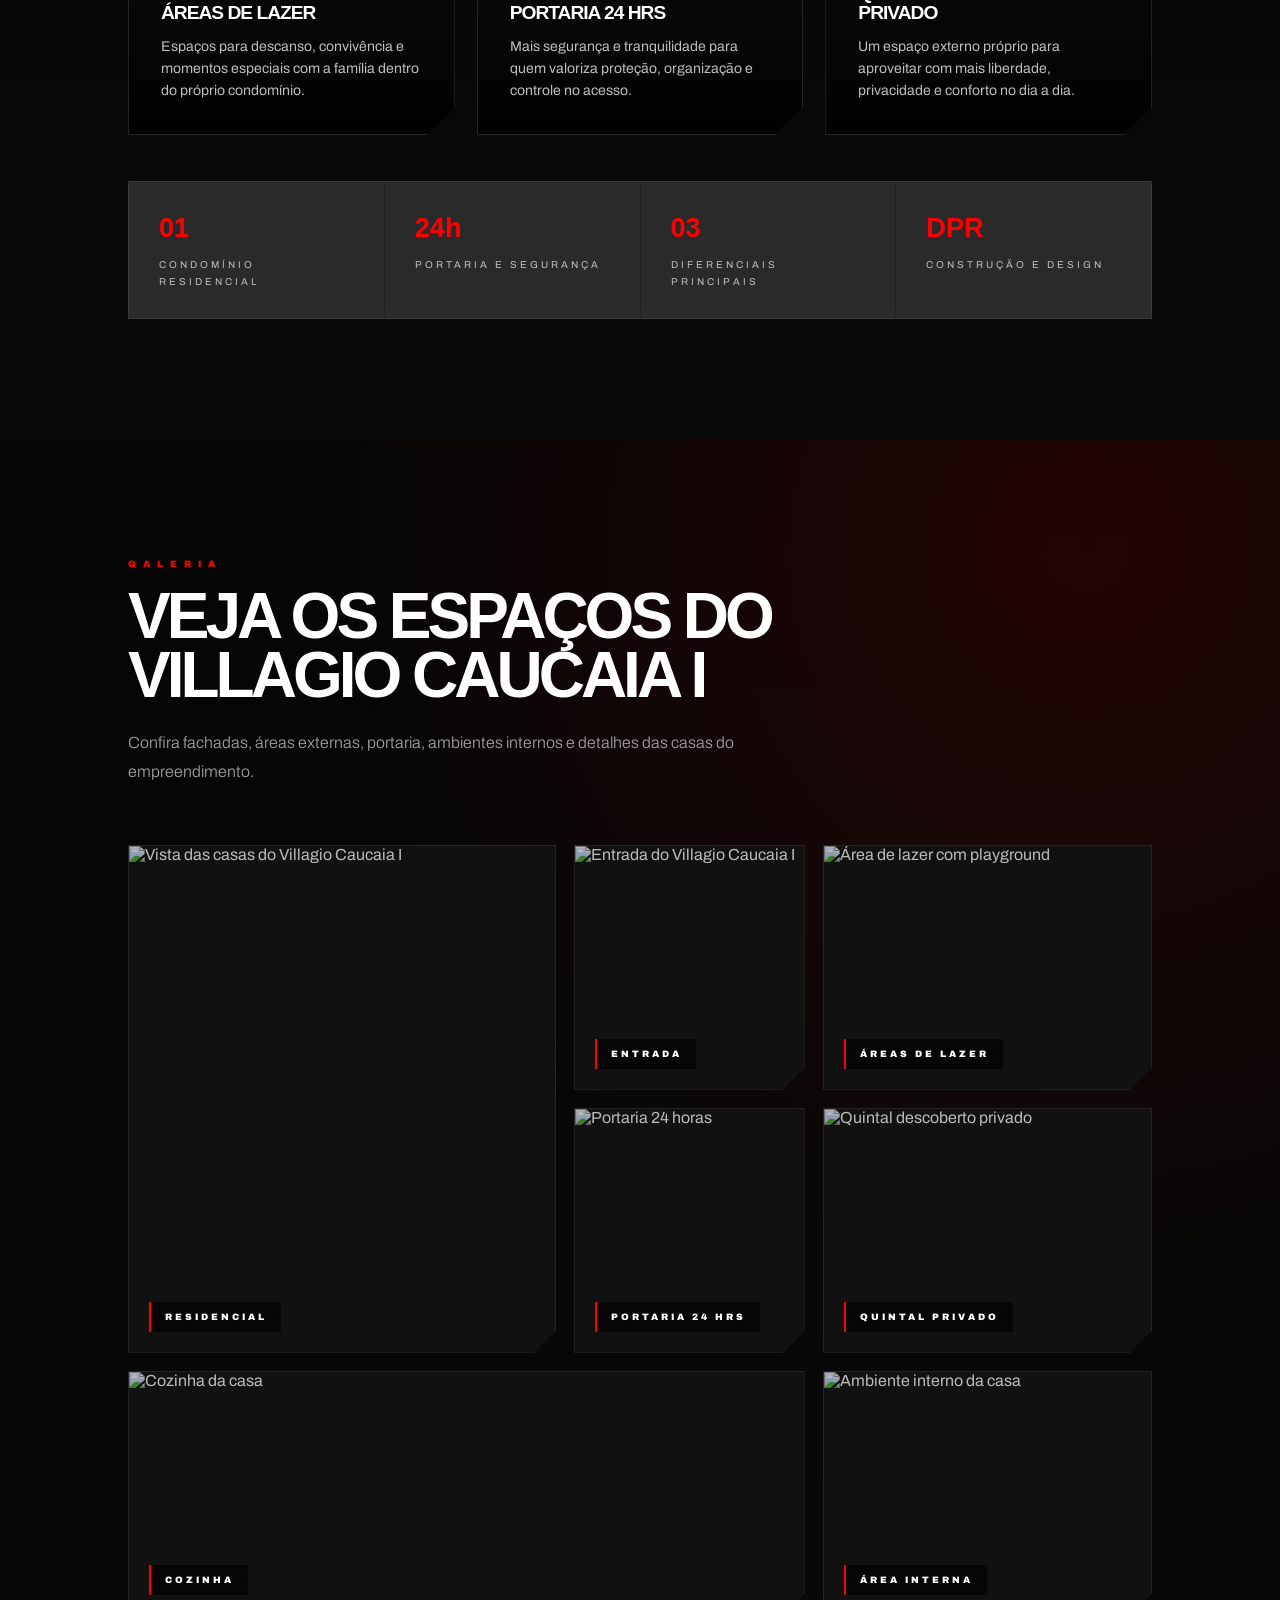
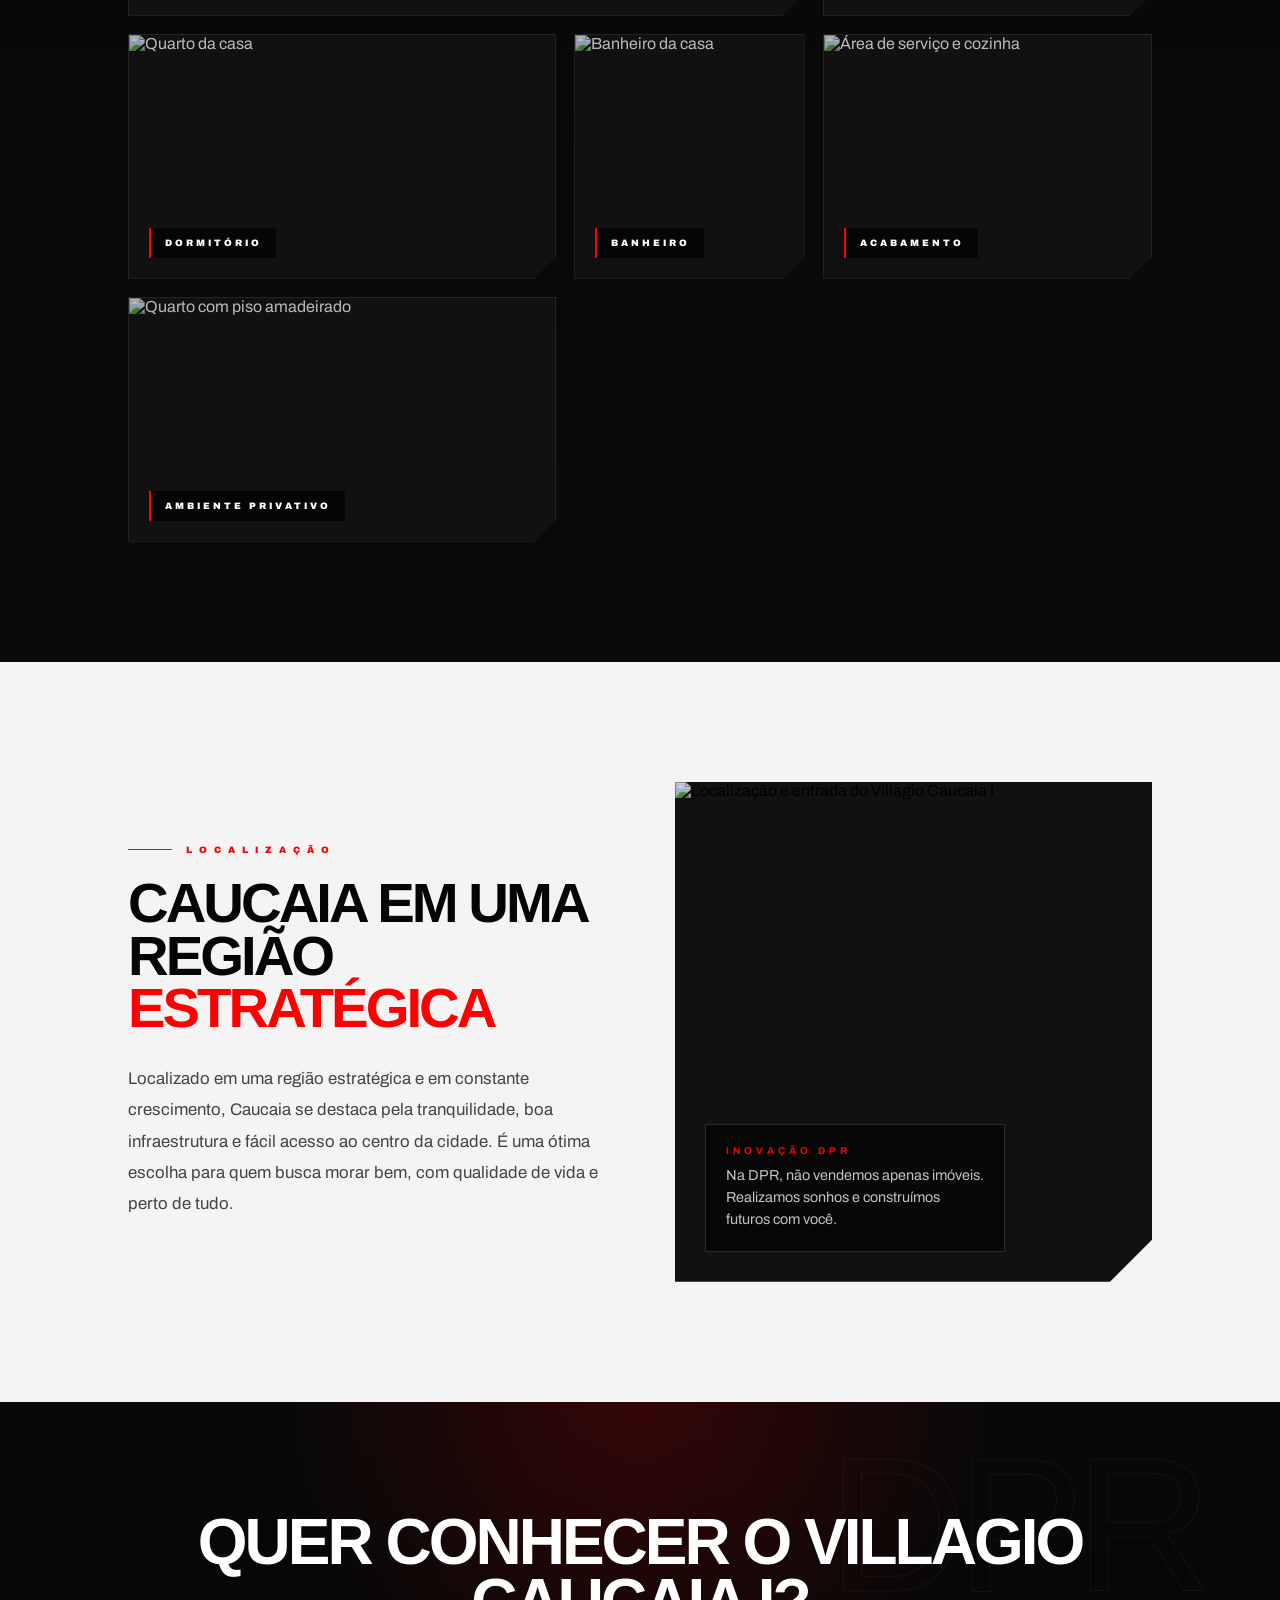
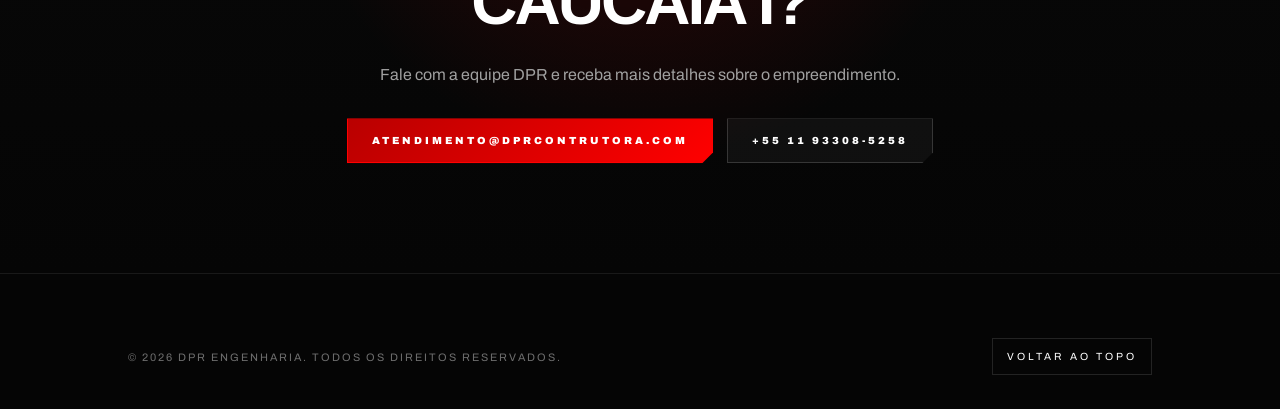
==== commit 840e6872: "fix(contato): telefone e e-mail novos em todas as paginas Telefone (11) 93308-5258 no lugar do (11) " ====
--- a/caucaia1.html
+++ b/caucaia1.html
@@ -699,8 +699,8 @@
             <h2>Quer conhecer o Villagio Caucaia I?</h2>
             <p>Fale com a equipe DPR e receba mais detalhes sobre o empreendimento.</p>
             <div class="contact-links">
-                <a class="btn primary" href="mailto:mktdprconstrutora@gmail.com">mktdprconstrutora@gmail.com</a>
-                <a class="btn" href="tel:+5511948029430">+55 11 94802-9430</a>
+                <a class="btn primary" href="mailto:atendimento@dprcontrutora.com">atendimento@dprcontrutora.com</a>
+                <a class="btn" href="tel:+5511933085258">+55 11 93308-5258</a>
             </div>
         </section>
     </main>
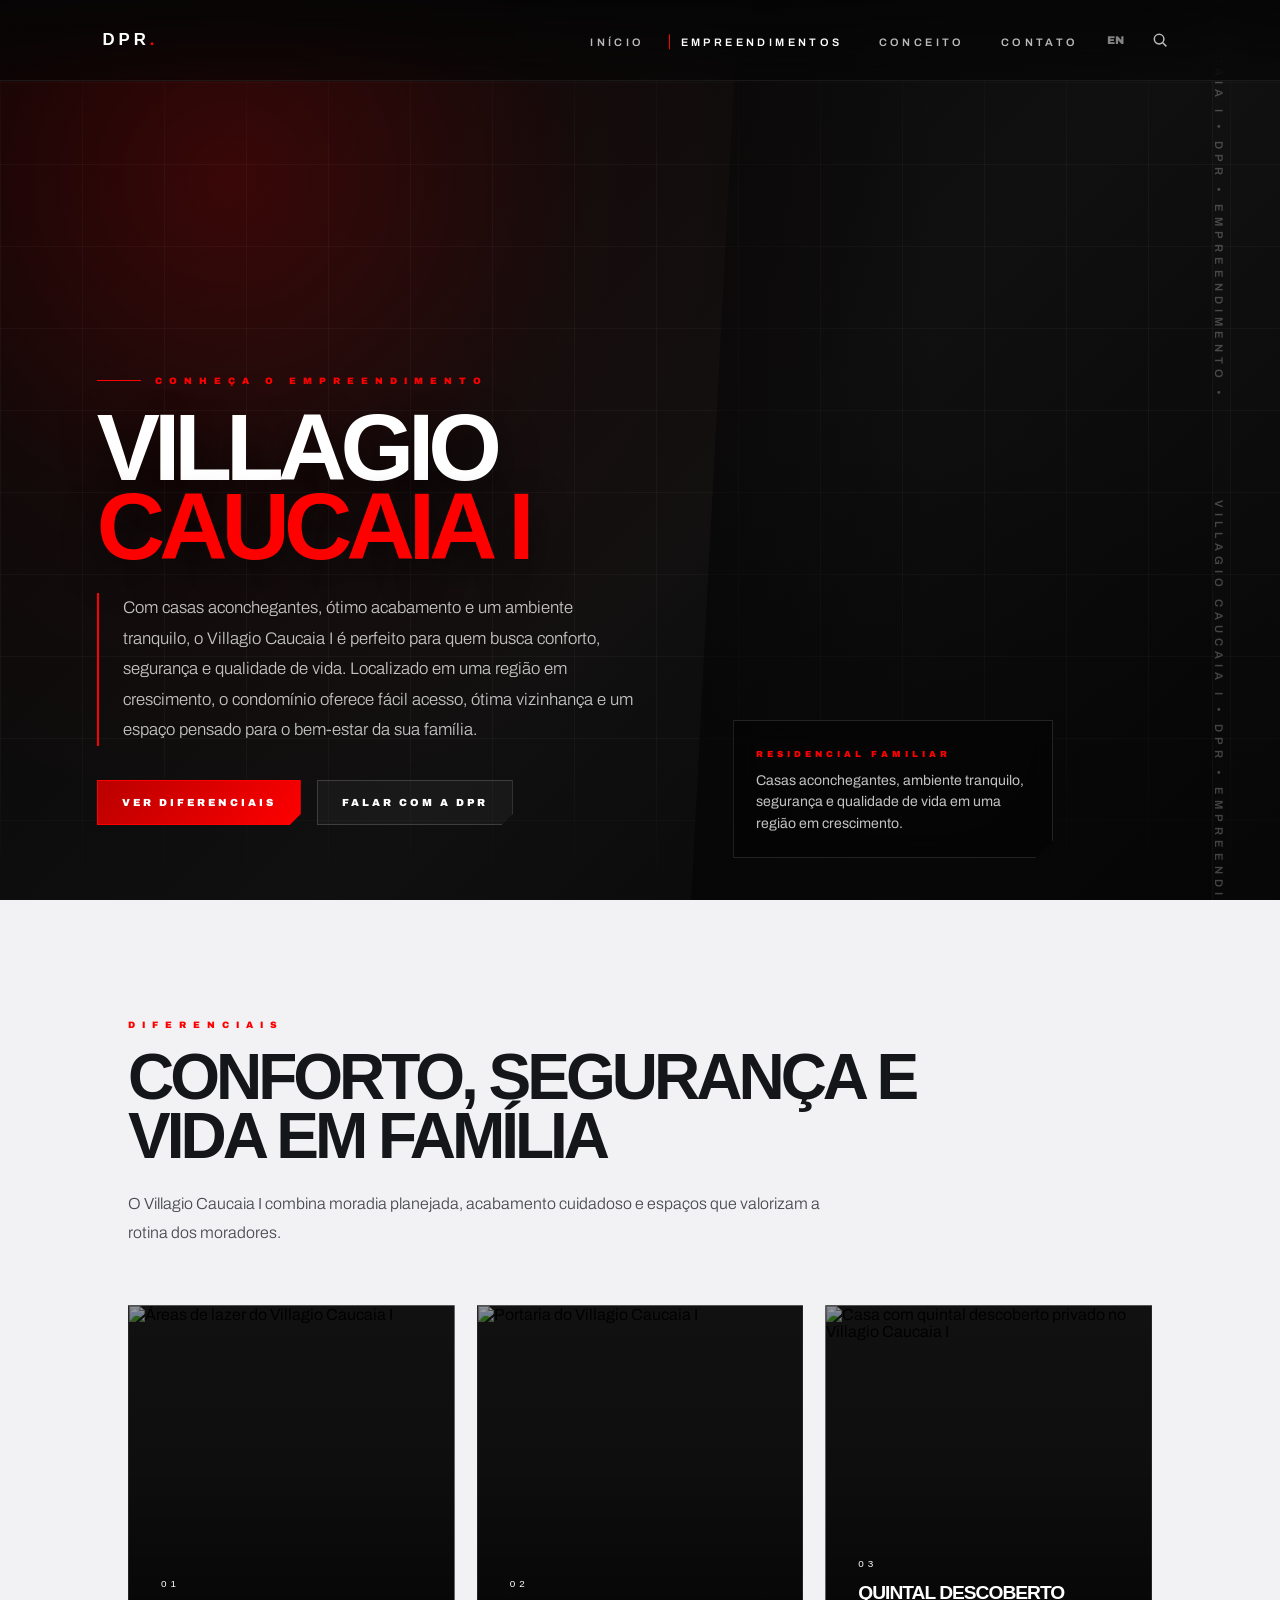
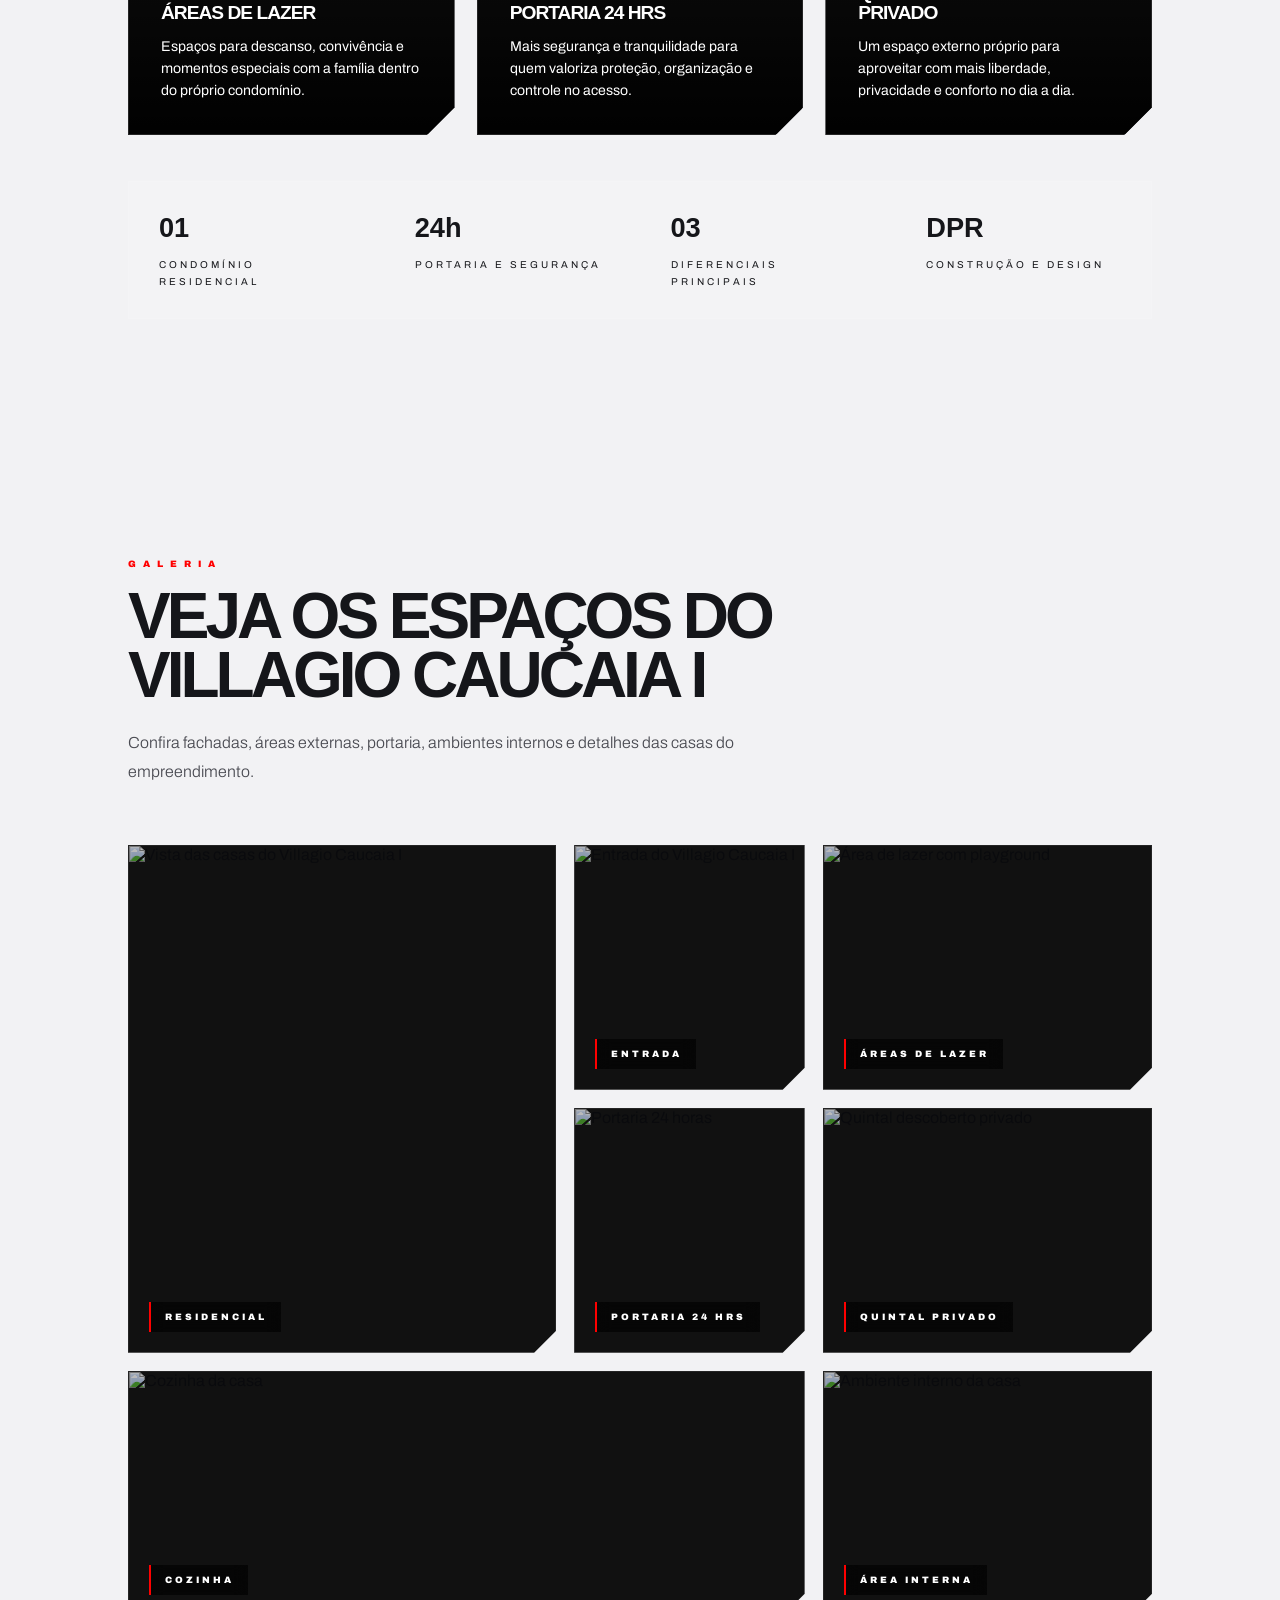
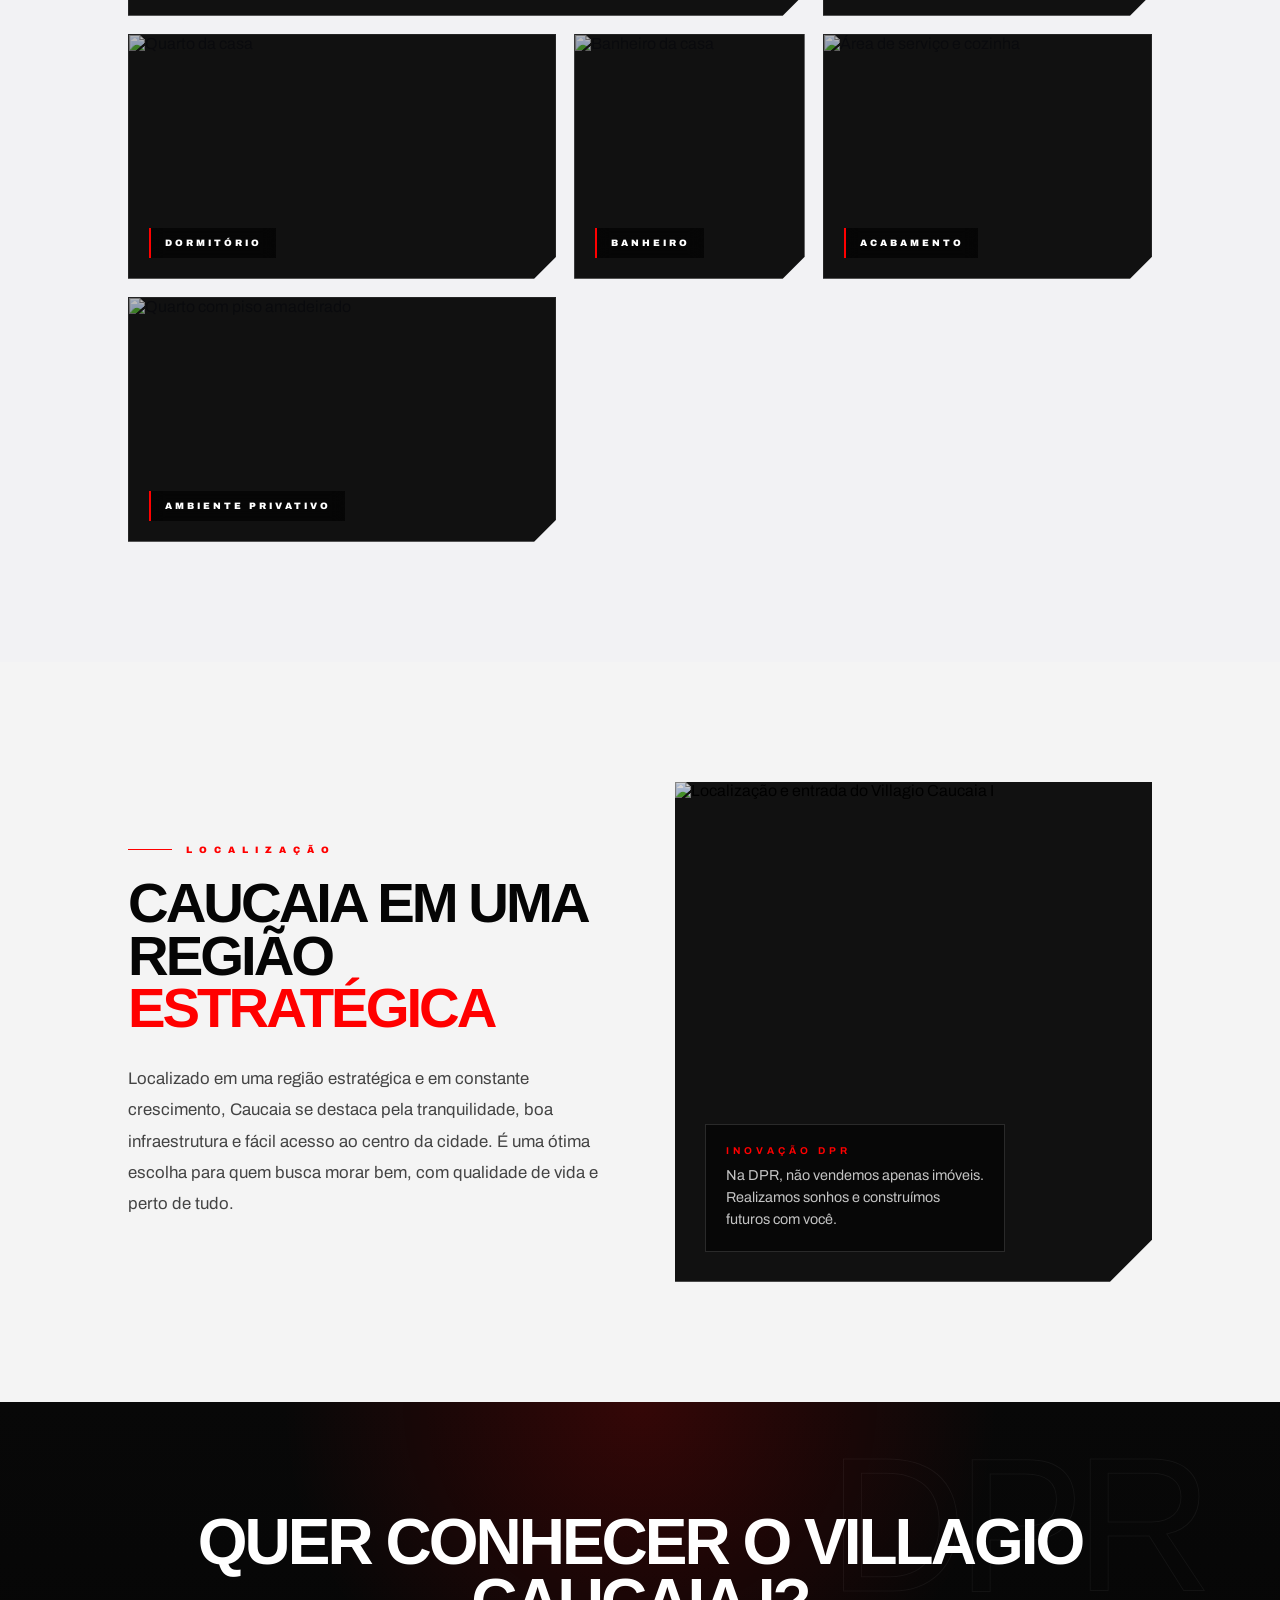
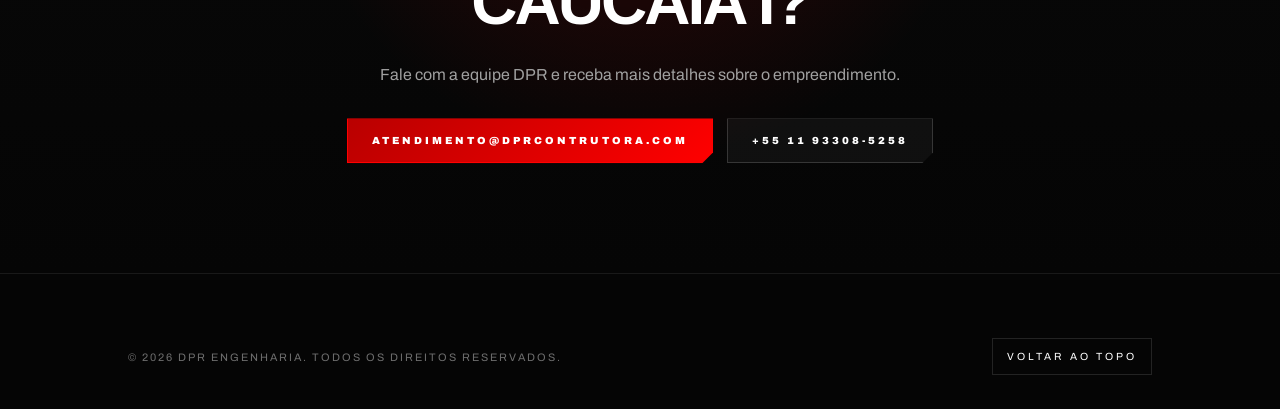
==== commit 8a4f056a: "feat: o site passa a falar com quem compra pelo Minha Casa Minha Vida Ela: "tire esse precisao assim" ====
--- a/caucaia1.html
+++ b/caucaia1.html
@@ -3,7 +3,19 @@
 <head>
     <meta charset="UTF-8">
     <meta name="viewport" content="width=device-width, initial-scale=1.0">
-    <title>DPR | Villagio Caucaia I</title>
+    <title>Villagio Caucaia I | Casas em Caucaia do Alto — DPR Construtora</title>
+    <!-- busca e compartilhamento -->
+    <meta name="description" content="Casas com quintal privativo, portaria 24 horas e área de lazer em Caucaia do Alto, Cotia. Empreendimento residencial da DPR Construtora.">
+    <link rel="canonical" href="https://www.construtoradpr.com.br/caucaia1.html">
+    <meta property="og:type" content="website">
+    <meta property="og:locale" content="pt_BR">
+    <meta property="og:site_name" content="DPR Construtora">
+    <meta property="og:url" content="https://www.construtoradpr.com.br/caucaia1.html">
+    <meta property="og:title" content="Villagio Caucaia I | Casas em Caucaia do Alto — DPR Construtora">
+    <meta property="og:description" content="Casas com quintal privativo, portaria 24 horas e área de lazer em Caucaia do Alto, Cotia. Empreendimento residencial da DPR Construtora.">
+    <meta property="og:image" content="https://assets.zyrosite.com/cdn-cgi/image/format%3Dauto%2Cw%3D1200%2Cfit%3Dcrop/YleQ4o2PylfbL5GD/captura-de-tela-2025-07-14-153514-dOqDZPvgawIE5ZZ7.png">
+    <meta name="twitter:card" content="summary_large_image">
+    <!-- fim -->
     <link href="https://fonts.googleapis.com/css2?family=Syncopate:wght@700;800&family=Archivo:wght@300;600;900&display=swap" rel="stylesheet">
     <style>
         :root {
@@ -571,6 +583,153 @@
             .feature-card,
             .gallery-item { -webkit-user-select: none; user-select: none; }
         }
+
+/* ===== CLAREAMENTO (02/10) ===== */
+/* Ela: "as outras paginas ainda estao muito pretas".
+
+   Nao da para so trocar a variavel --preto: a maioria das cores deste site
+   esta escrita a mao. Entao as secoes que PODEM clarear levam a classe
+   "aclarar", e o que precisa continuar escuro fica intocado: o heroi (foto
+   ou video atras), as sombras sobre foto dentro dos cartoes, o rodape e a
+   faixa final de chamada.
+
+   O !important vence as regras antigas sem reescrever cada uma. */
+
+.aclarar {
+  background: #f2f2f4 !important;
+  color: #15161a !important;
+}
+
+/* todo texto dentro da secao clara escurece... */
+.aclarar * { color: #15161a !important; }
+
+/* ...MENOS o vermelho da marca, que e identidade */
+.aclarar .vermelho,
+.aclarar [class*="vermelho"],
+.aclarar .section-label,
+.aclarar .kicker,
+.aclarar .ct-kicker,
+.aclarar .sec-kicker,
+.aclarar .emp-index,
+.aclarar .pillar-card [class*="number"],
+.aclarar [class*="label"] { color: var(--vermelho) !important; }
+
+/* ...e MENOS o que esta por cima de foto: ali a sombra escura e o que
+   torna o texto branco legivel, e inverter deixaria ilegivel */
+.aclarar [class*="overlay"],
+.aclarar [class*="overlay"] *,
+.aclarar .gallery-item span,
+.aclarar .emp-media,
+.aclarar .emp-media *,
+.aclarar figure figcaption,
+.aclarar .v-status,
+.aclarar .v-status * { color: #ffffff !important; }
+
+/* o cinza de apoio continua cinza, escuro o bastante para ler no claro */
+.aclarar p,
+.aclarar .sec-desc,
+.aclarar .pillar-card p,
+.aclarar .emp-desc,
+.aclarar li span { color: #4a4b52 !important; }
+
+/* caixas e cartoes ganham fundo branco e filete, em vez do preto de antes */
+.aclarar .pillar-card,
+.aclarar .card,
+.aclarar .info-card,
+.aclarar .ct-form,
+.aclarar .tc-value,
+.aclarar .emp-body,
+.aclarar .highlight-box {
+  background: #ffffff !important;
+  border-color: #e2e2e8 !important;
+}
+
+/* CAMPOS DE FORMULARIO. Eles tinham fundo branco a 3%, borda branca a 12%
+   e TEXTO BRANCO -- desenhados para o preto. Sobre claro o campo inteiro
+   sumia: dava para clicar, mas nao para ver onde, nem ler o que se digitava.
+   E o pior tipo de defeito, porque a pessoa desiste de preencher. */
+.aclarar .ct-form-wrap,
+.aclarar form,
+.aclarar fieldset {
+  background: #ffffff !important;
+  border-color: #e2e2e8 !important;
+}
+
+.aclarar input,
+.aclarar select,
+.aclarar textarea {
+  background: #ffffff !important;
+  border: 1px solid #c4c4ce !important;
+  color: #15161a !important;
+}
+
+.aclarar input::placeholder,
+.aclarar textarea::placeholder { color: #8b8b95 !important; opacity: 1 !important; }
+
+.aclarar input:focus,
+.aclarar select:focus,
+.aclarar textarea:focus {
+  border-color: var(--vermelho) !important;
+  background: #fffafa !important;
+}
+
+.aclarar select option { background: #ffffff !important; color: #15161a !important; }
+
+/* o rotulo de cada campo precisa ler sobre o branco */
+.aclarar label,
+.aclarar .form-field > span { color: #3a3b42 !important; }
+
+/* o botao de contorno era branco sobre preto: sobre claro ele sumia */
+.aclarar .btn-dpr:not(.primary),
+.aclarar .destaque-btn:not(.principal),
+.aclarar .btn-veja {
+  color: #15161a !important;
+  border-color: #c9c9d2 !important;
+  background: transparent !important;
+}
+
+.aclarar .btn-dpr:not(.primary):hover,
+.aclarar .destaque-btn:not(.principal):hover,
+.aclarar .btn-veja:hover { color: var(--vermelho) !important; border-color: var(--vermelho) !important; }
+
+/* o botao cheio continua vermelho com texto branco */
+.aclarar .btn-dpr.primary,
+.aclarar .btn-dpr.primary *,
+.aclarar .destaque-btn.principal { color: #ffffff !important; }
+
+/* icones desenhados seguem a cor do texto */
+.aclarar svg { stroke: currentColor; }
+.aclarar [class*="overlay"] svg { stroke: #ffffff; }
+
+/* filetes e separadores que eram claros sobre preto */
+.aclarar hr,
+.aclarar [class*="divider"],
+.aclarar [class*="linha"] { border-color: #dcdce4 !important; background-color: #dcdce4 !important; }
+
+/* O CABECALHO e fixo, transparente e com texto branco. Com o conteudo
+   claro embaixo, os links sumiam. Ele ganha uma placa clara ao sair do
+   heroi; sobre o heroi continua como era. */
+header { transition: background 0.3s ease, padding 0.3s ease, border-color 0.3s ease; }
+
+header.sobre-claro {
+  background: rgba(255, 255, 255, 0.97);
+  backdrop-filter: blur(16px);
+  -webkit-backdrop-filter: blur(16px);
+  border-bottom: 1px solid #e4e4ea;
+}
+
+header.sobre-claro .nav-menu a,
+header.sobre-claro .lang-switch,
+header.sobre-claro .search-input { color: #15161a !important; }
+header.sobre-claro .nav-menu a:hover { color: var(--vermelho) !important; }
+header.sobre-claro .search-trigger svg { stroke: #15161a !important; }
+header.sobre-claro .menu-toggle span { background: #15161a !important; }
+header.sobre-claro .search-input::placeholder { color: #8a8a92 !important; }
+/* ===== fim do clareamento ===== */
+
+
+
+
     </style>
 </head>
 <body>
@@ -615,7 +774,7 @@
             </div>
         </section>
 
-        <section class="section dark" id="diferenciais">
+        <section class="section dark aclarar" id="diferenciais">
             <div class="section-title">
                 <span class="kicker">Diferenciais</span>
                 <h2>Conforto, segurança e vida em família</h2>
@@ -657,7 +816,7 @@
             </div>
         </section>
 
-        <section class="section dark" id="perspectivas">
+        <section class="section dark aclarar" id="perspectivas">
             <div class="section-title">
                 <span class="kicker">Galeria</span>
                 <h2>Veja os espaços do Villagio Caucaia I</h2>
@@ -727,6 +886,25 @@
                 mainNav.classList.remove('active');
             });
         });
-    </script>
+    </script>
+
+<script>
+/* placa do cabecalho sobre fundo claro */
+(function () {
+    var cab = document.querySelector('header');
+    var primeiro = document.querySelector('.hero, .concept-hero, .ct-hero, .emp-hero');
+    if (!cab || !primeiro) return;
+    function conferir() {
+        cab.classList.toggle('sobre-claro', window.scrollY > primeiro.offsetHeight - 90);
+    }
+    conferir();
+    window.addEventListener('scroll', conferir, { passive: true });
+    window.addEventListener('resize', conferir, { passive: true });
+})();
+</script>
+
+
+
+
 </body>
 </html>
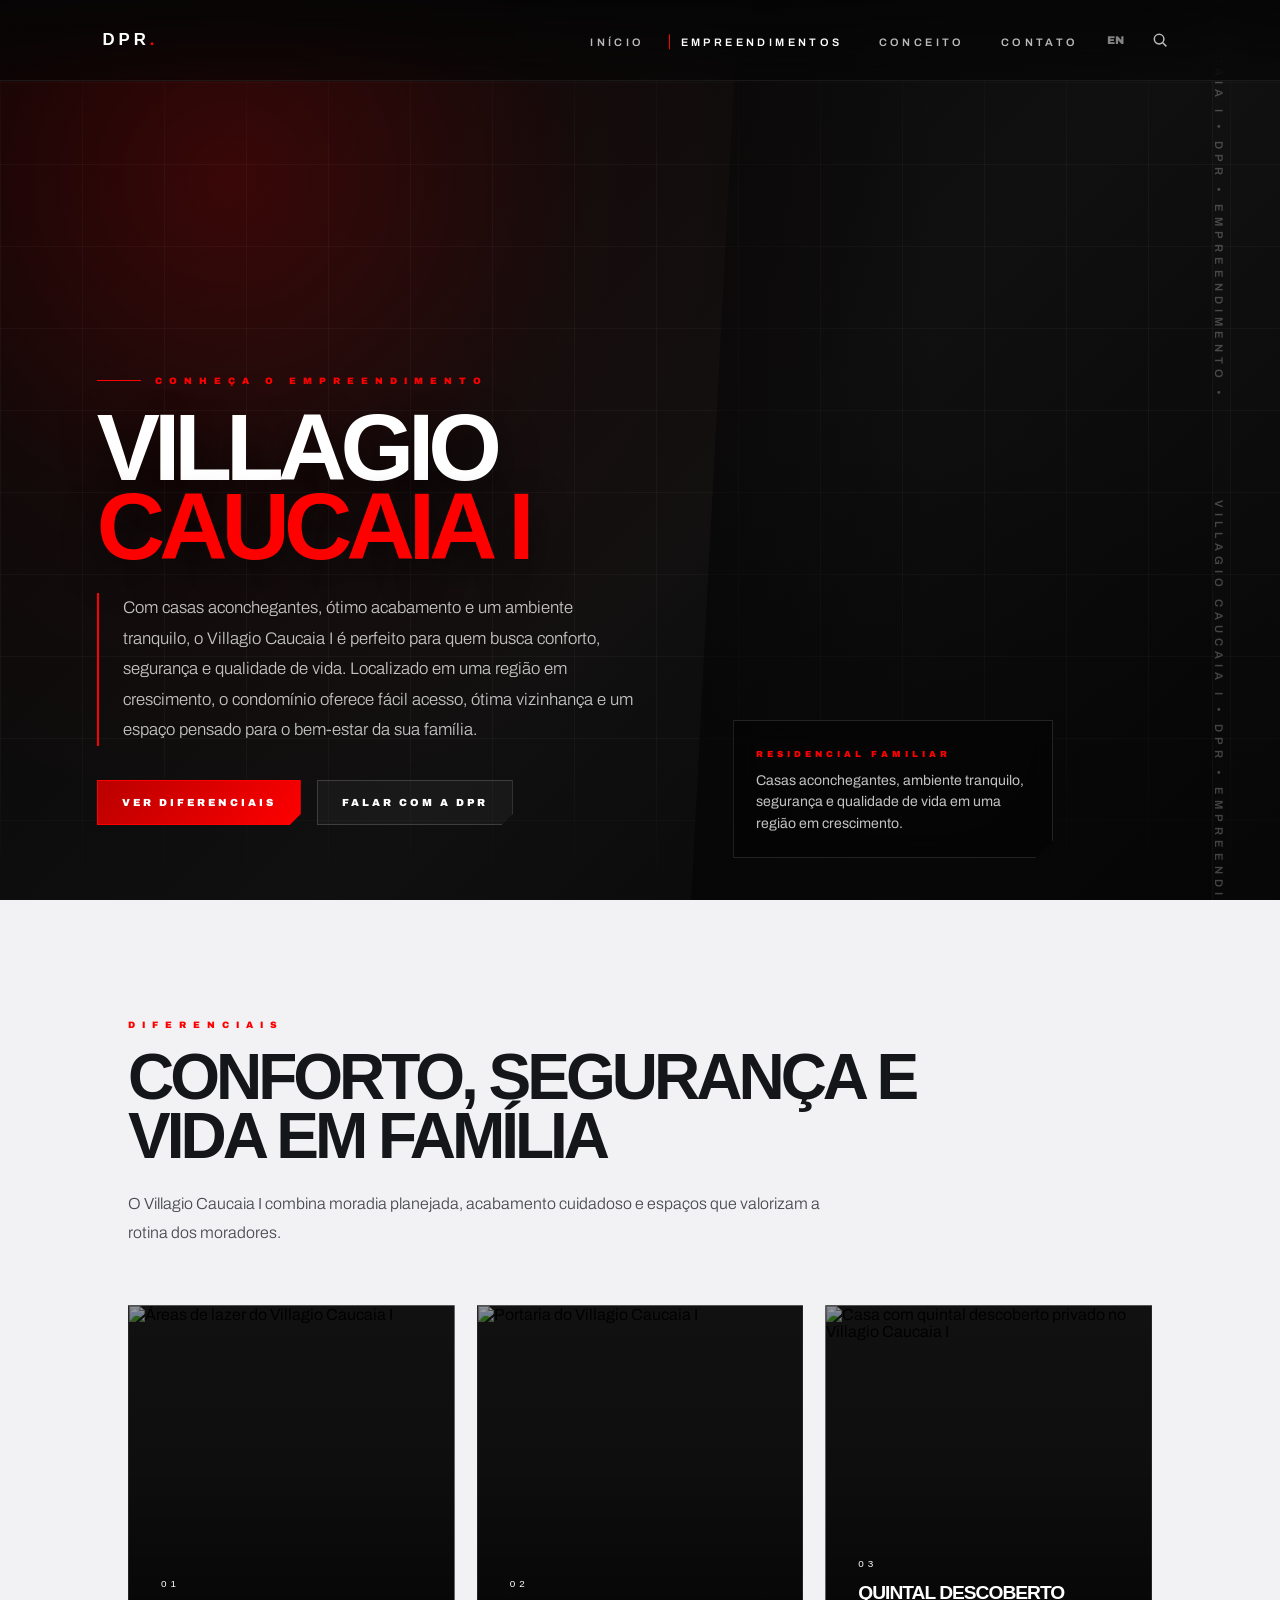
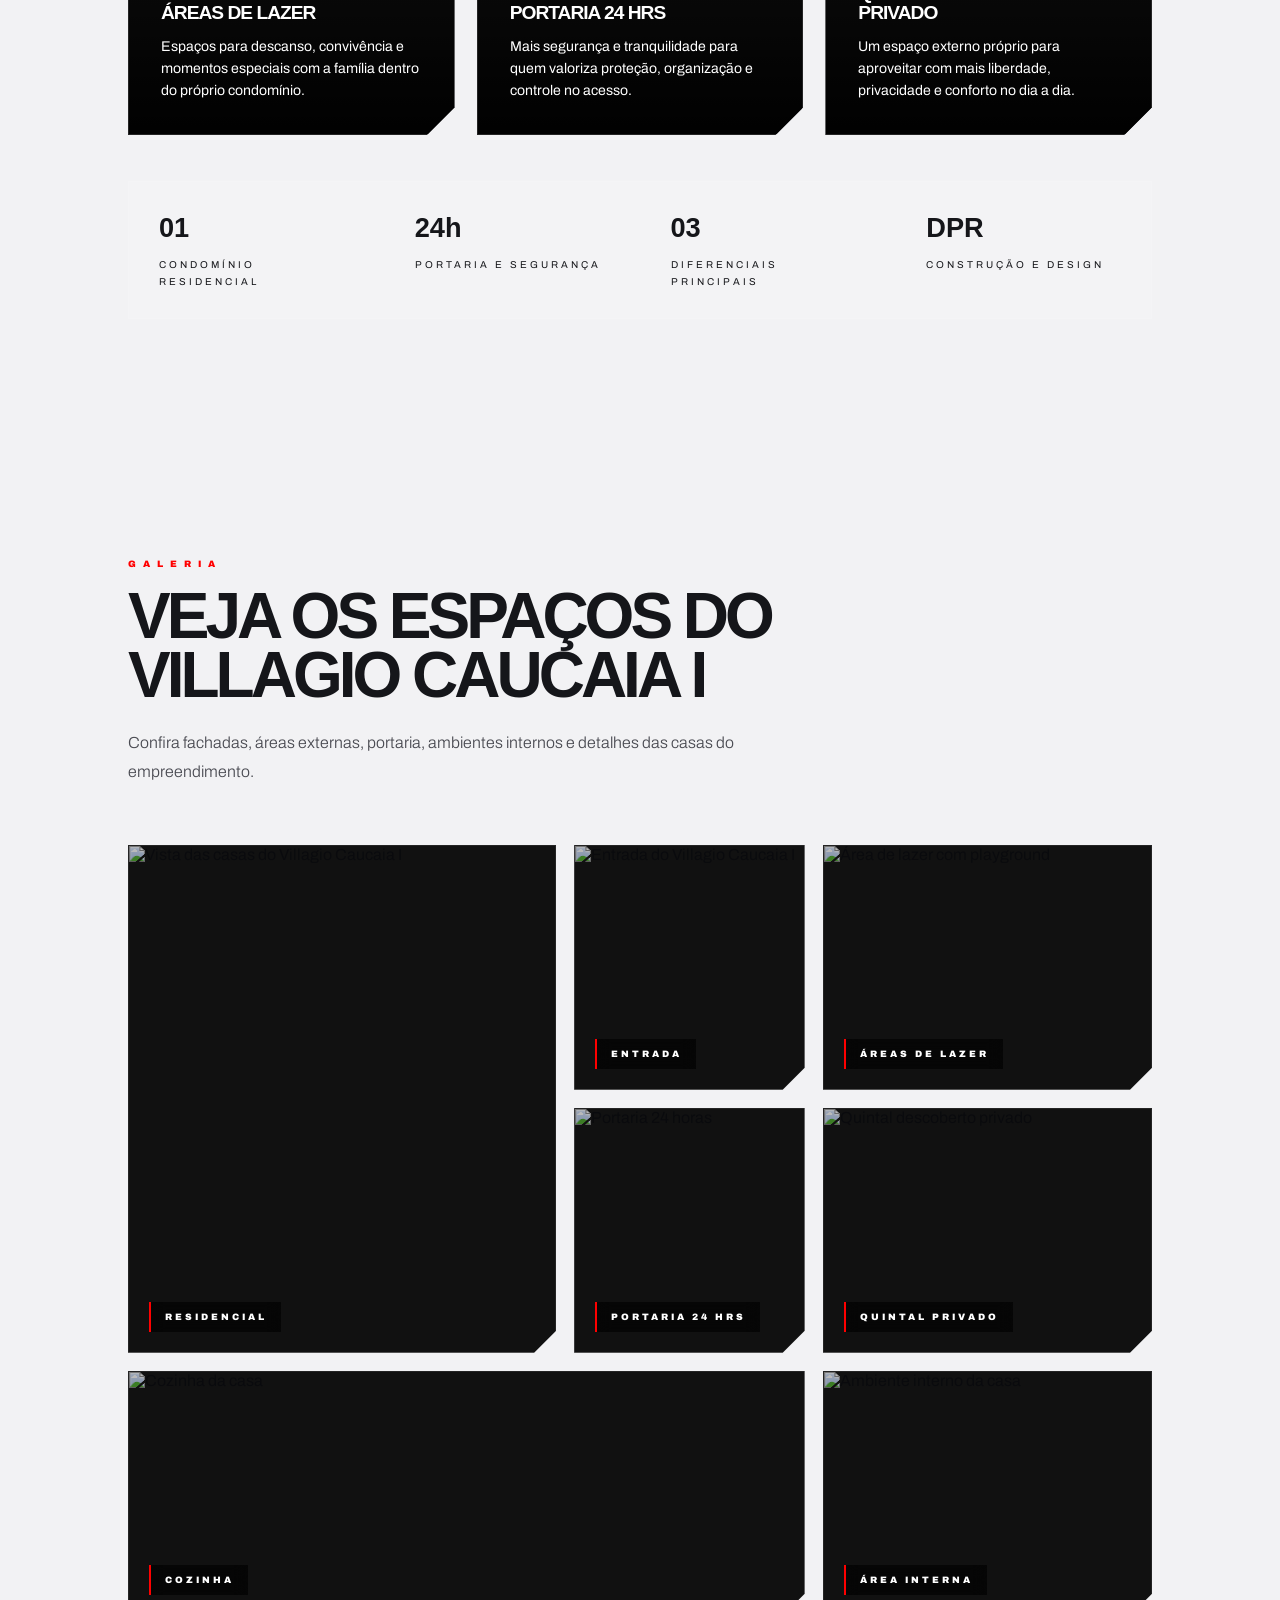
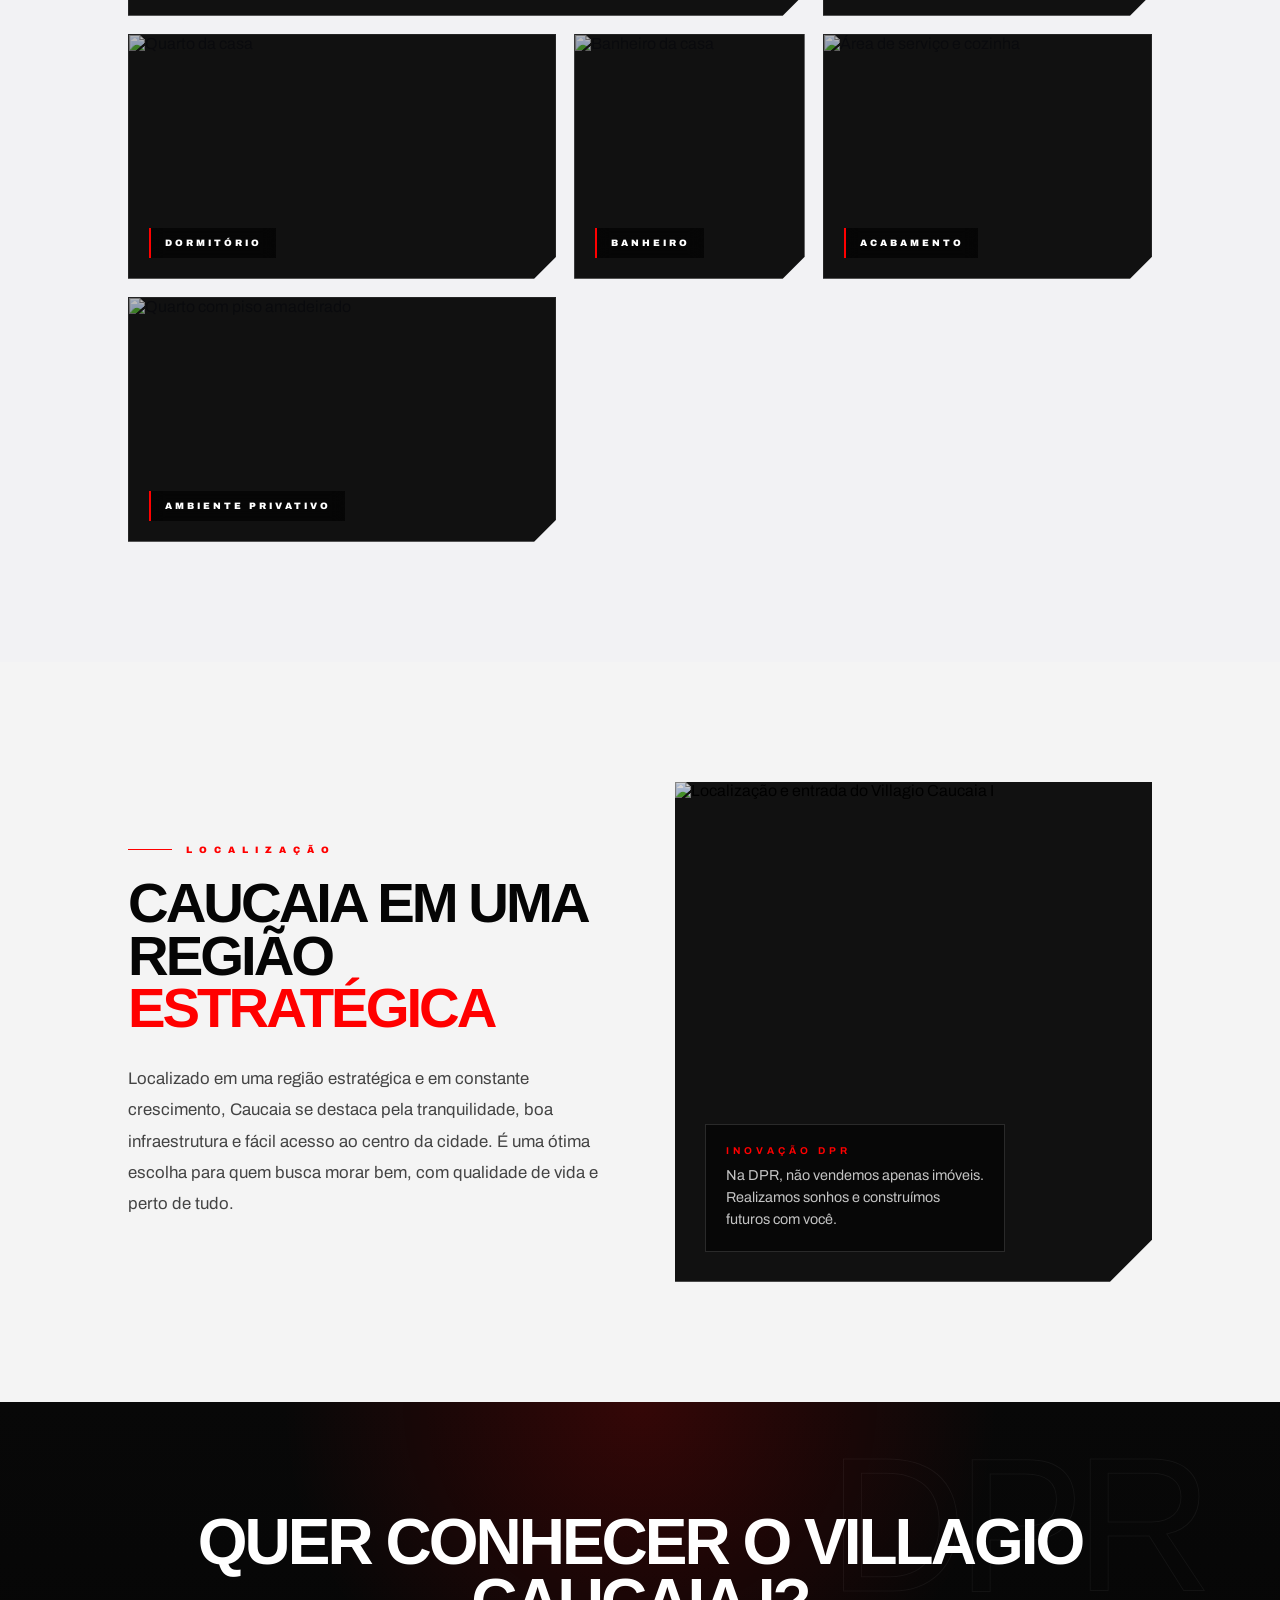
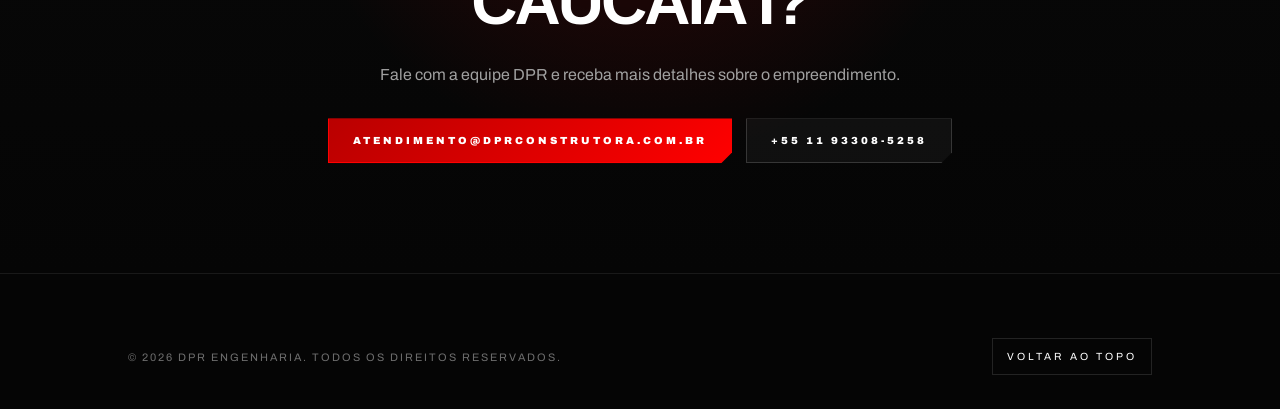
==== commit 849a362f: "feat: pagina do Minha Casa Minha Vida no lugar do PDF de 4 MB Ela: "no documento do minha casa minha" ====
--- a/caucaia1.html
+++ b/caucaia1.html
@@ -858,7 +858,7 @@
             <h2>Quer conhecer o Villagio Caucaia I?</h2>
             <p>Fale com a equipe DPR e receba mais detalhes sobre o empreendimento.</p>
             <div class="contact-links">
-                <a class="btn primary" href="mailto:atendimento@dprcontrutora.com">atendimento@dprcontrutora.com</a>
+                <a class="btn primary" href="mailto:atendimento@dprconstrutora.com.br">atendimento@dprconstrutora.com.br</a>
                 <a class="btn" href="tel:+5511933085258">+55 11 93308-5258</a>
             </div>
         </section>
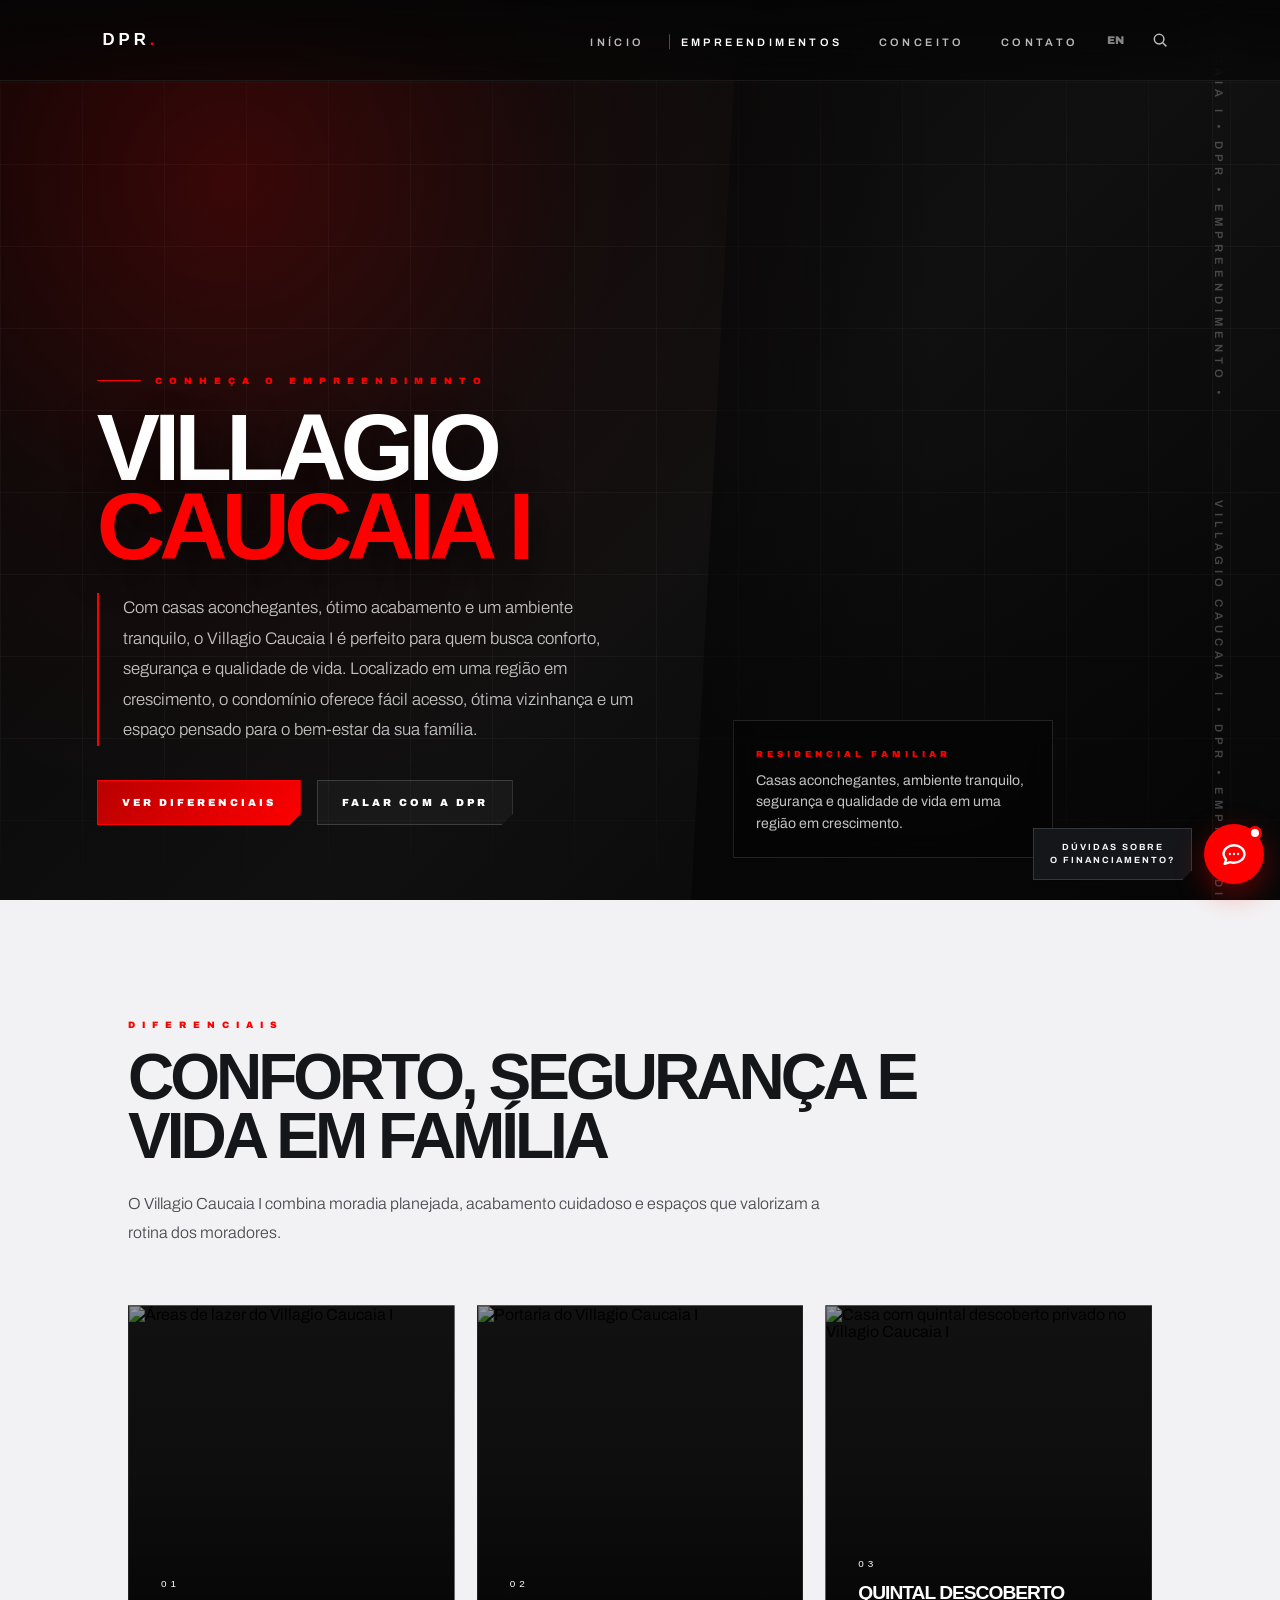
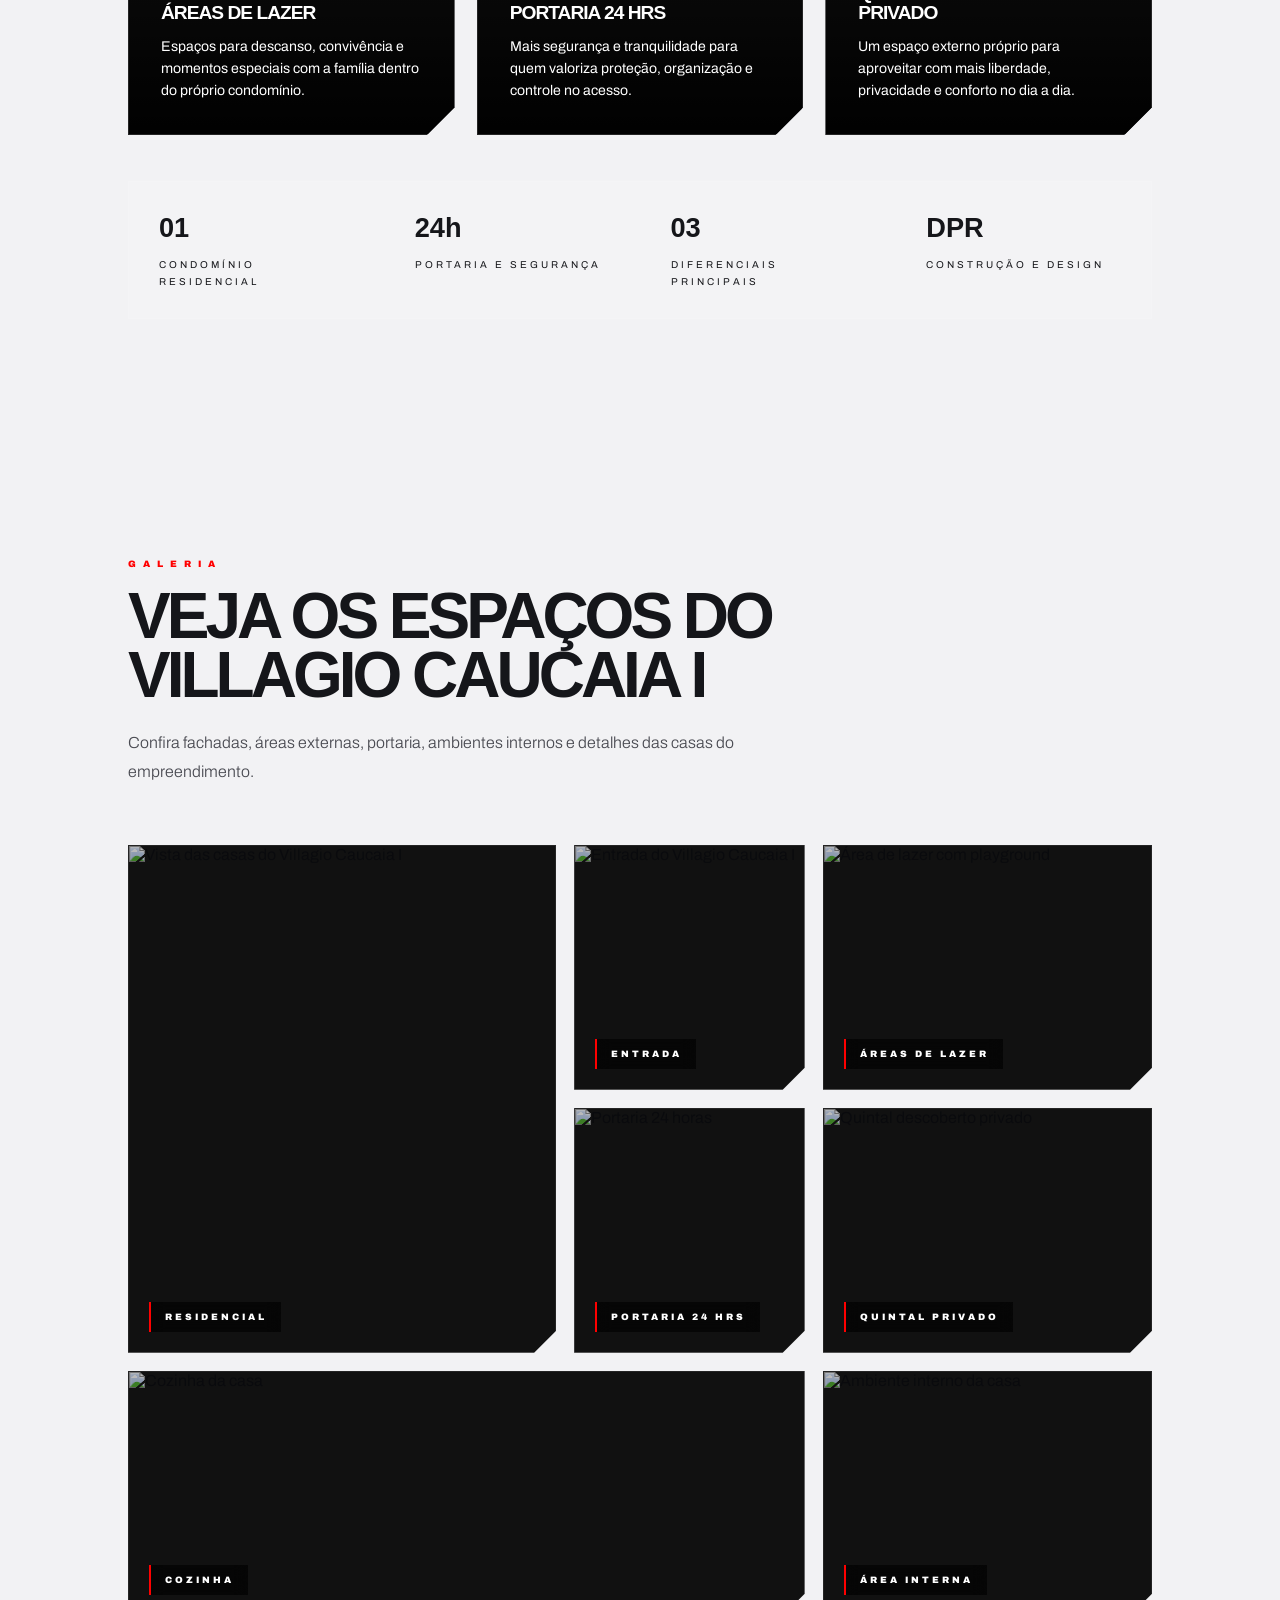
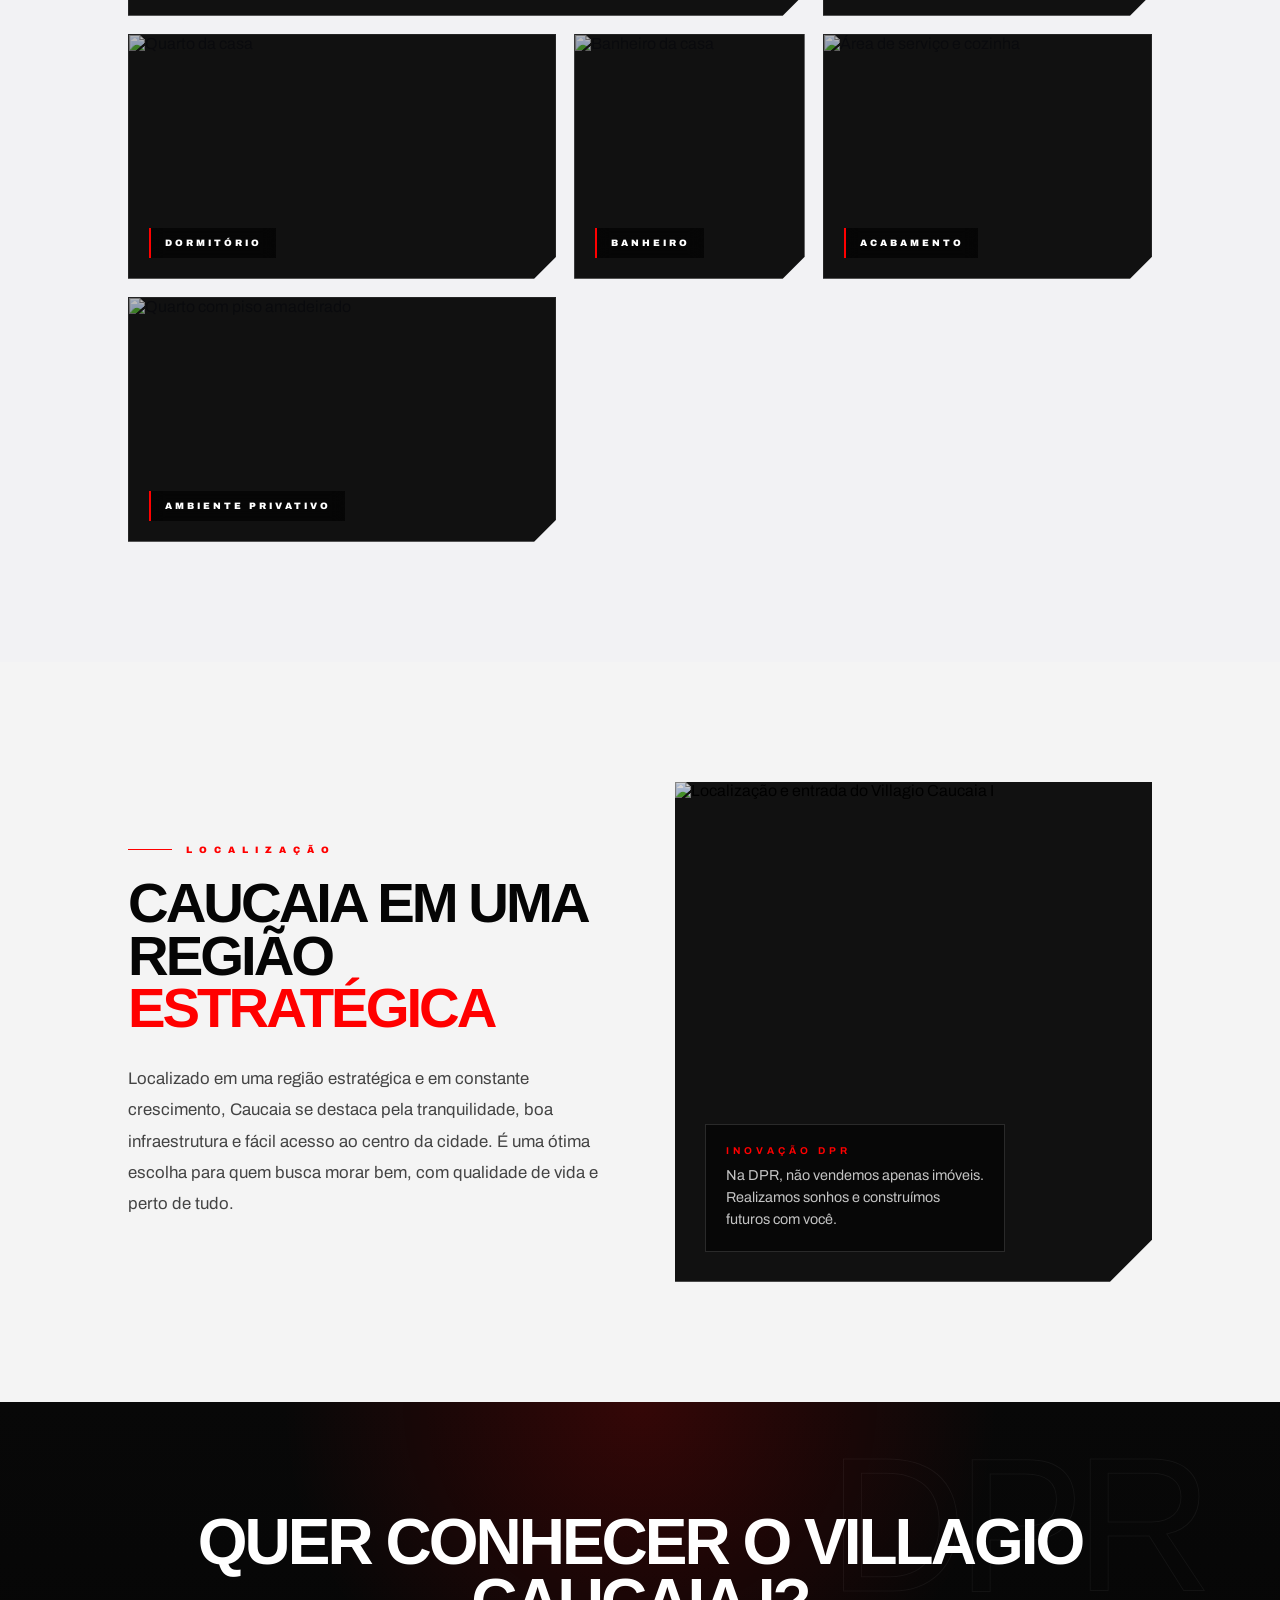
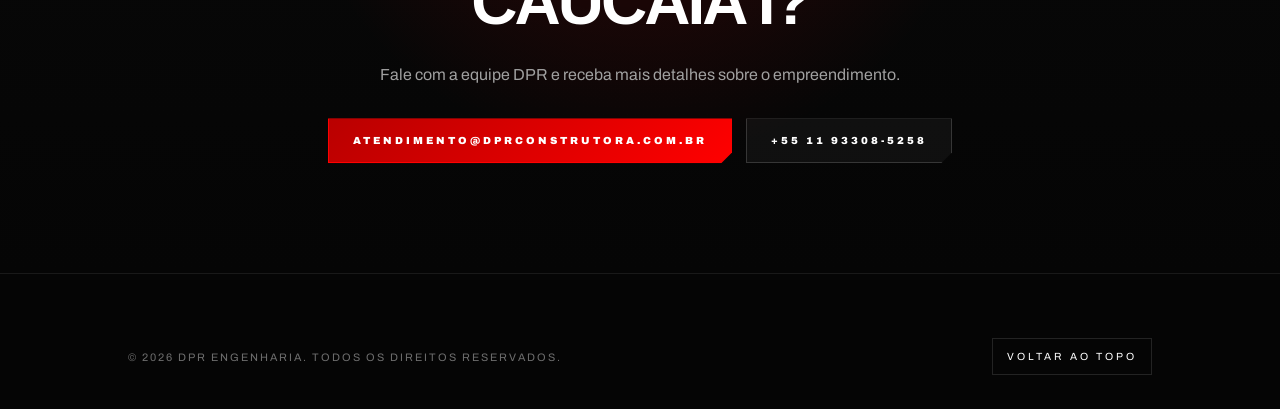
==== commit 99586f01: "feat: assistente de duvidas do financiamento, em todas as paginas Pedido da DPR em 06/10/2026: um ch" ====
--- a/caucaia1.html
+++ b/caucaia1.html
@@ -906,5 +906,6 @@
 
 
 
+<script src="chat-dpr.js" defer></script>
 </body>
 </html>
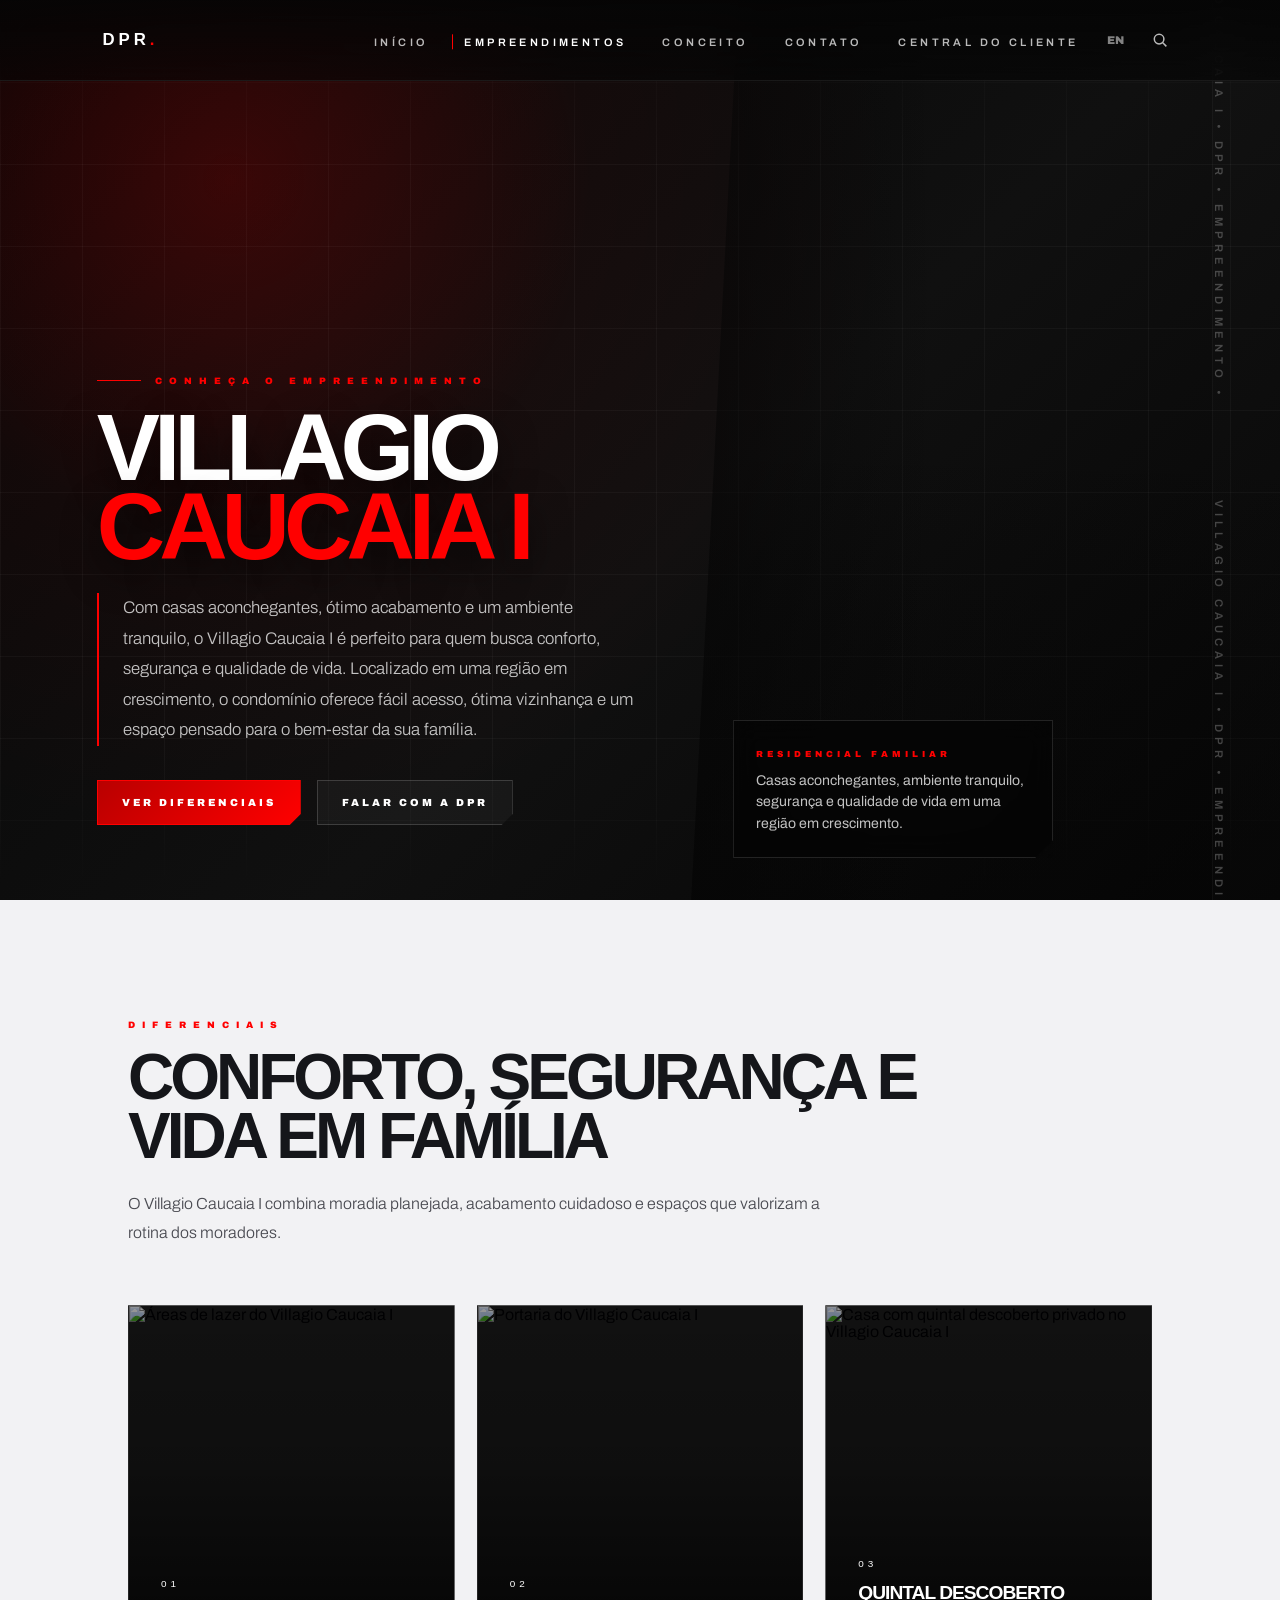
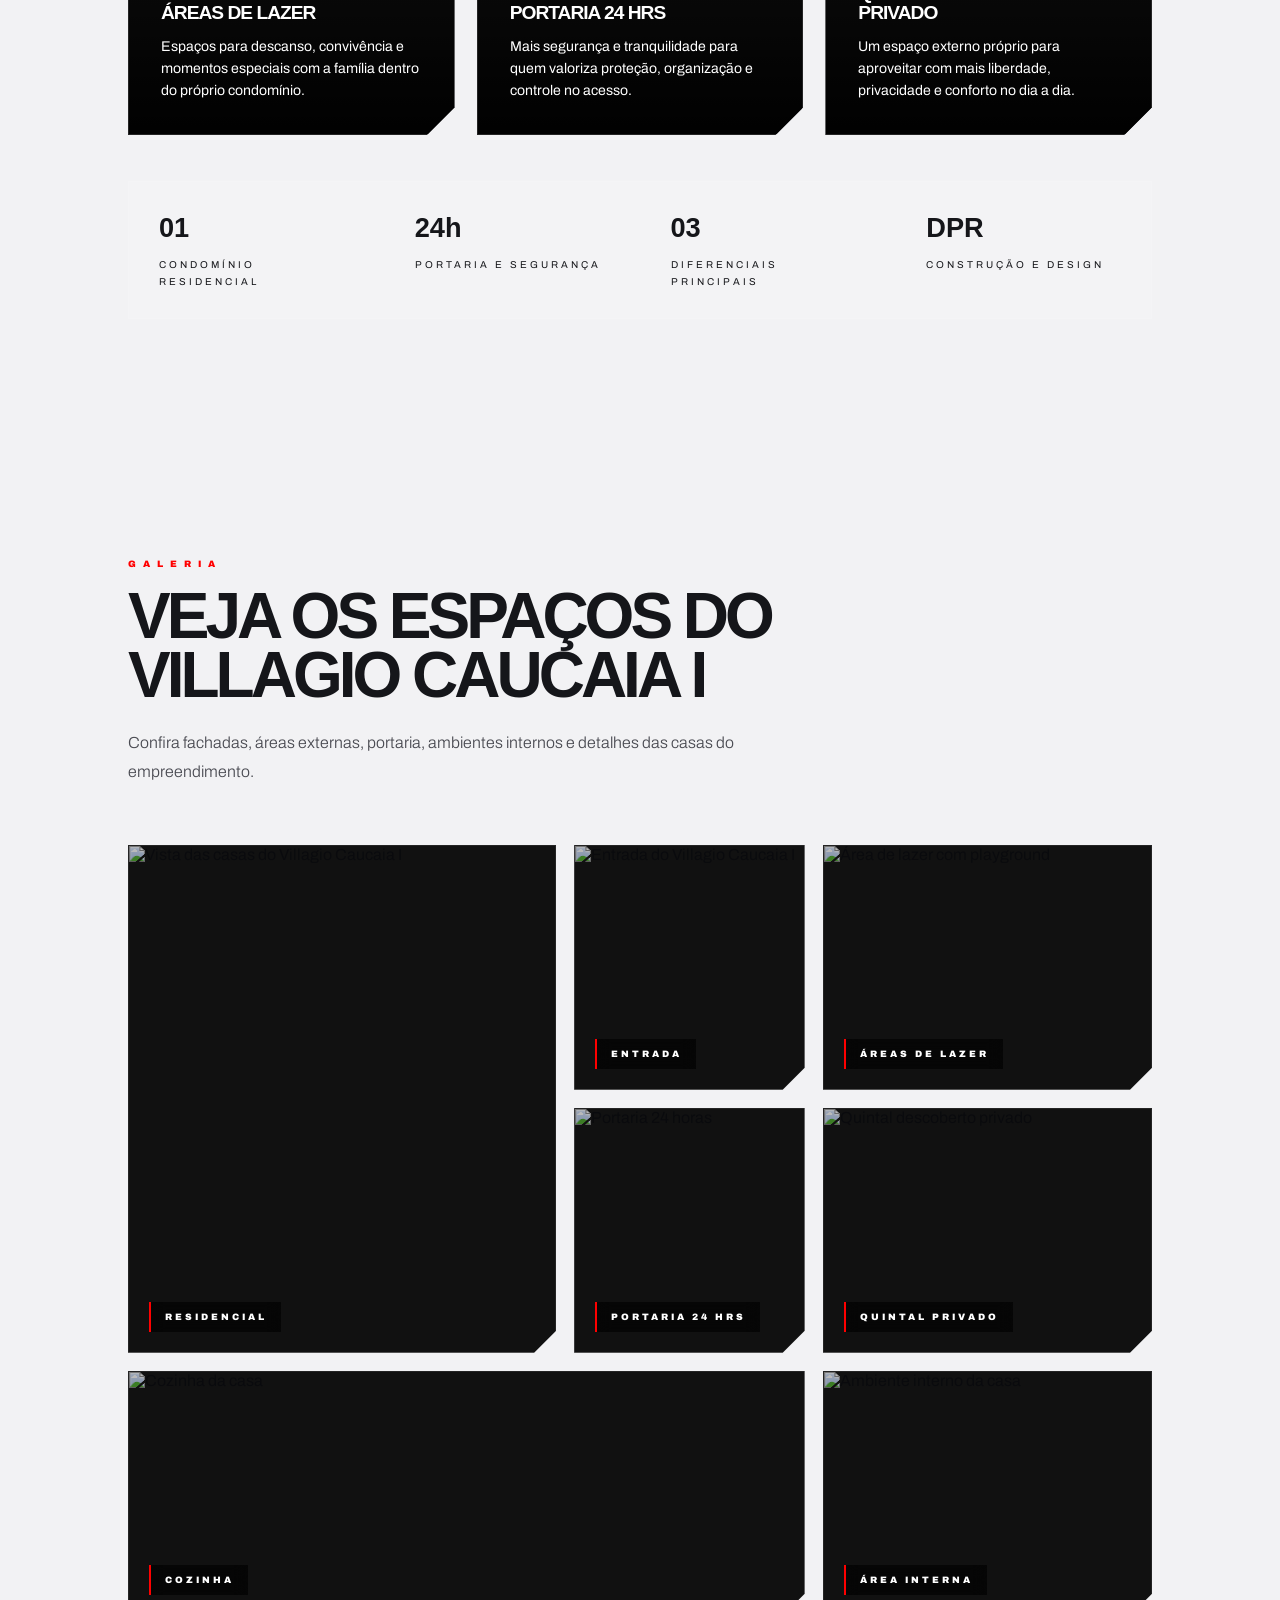
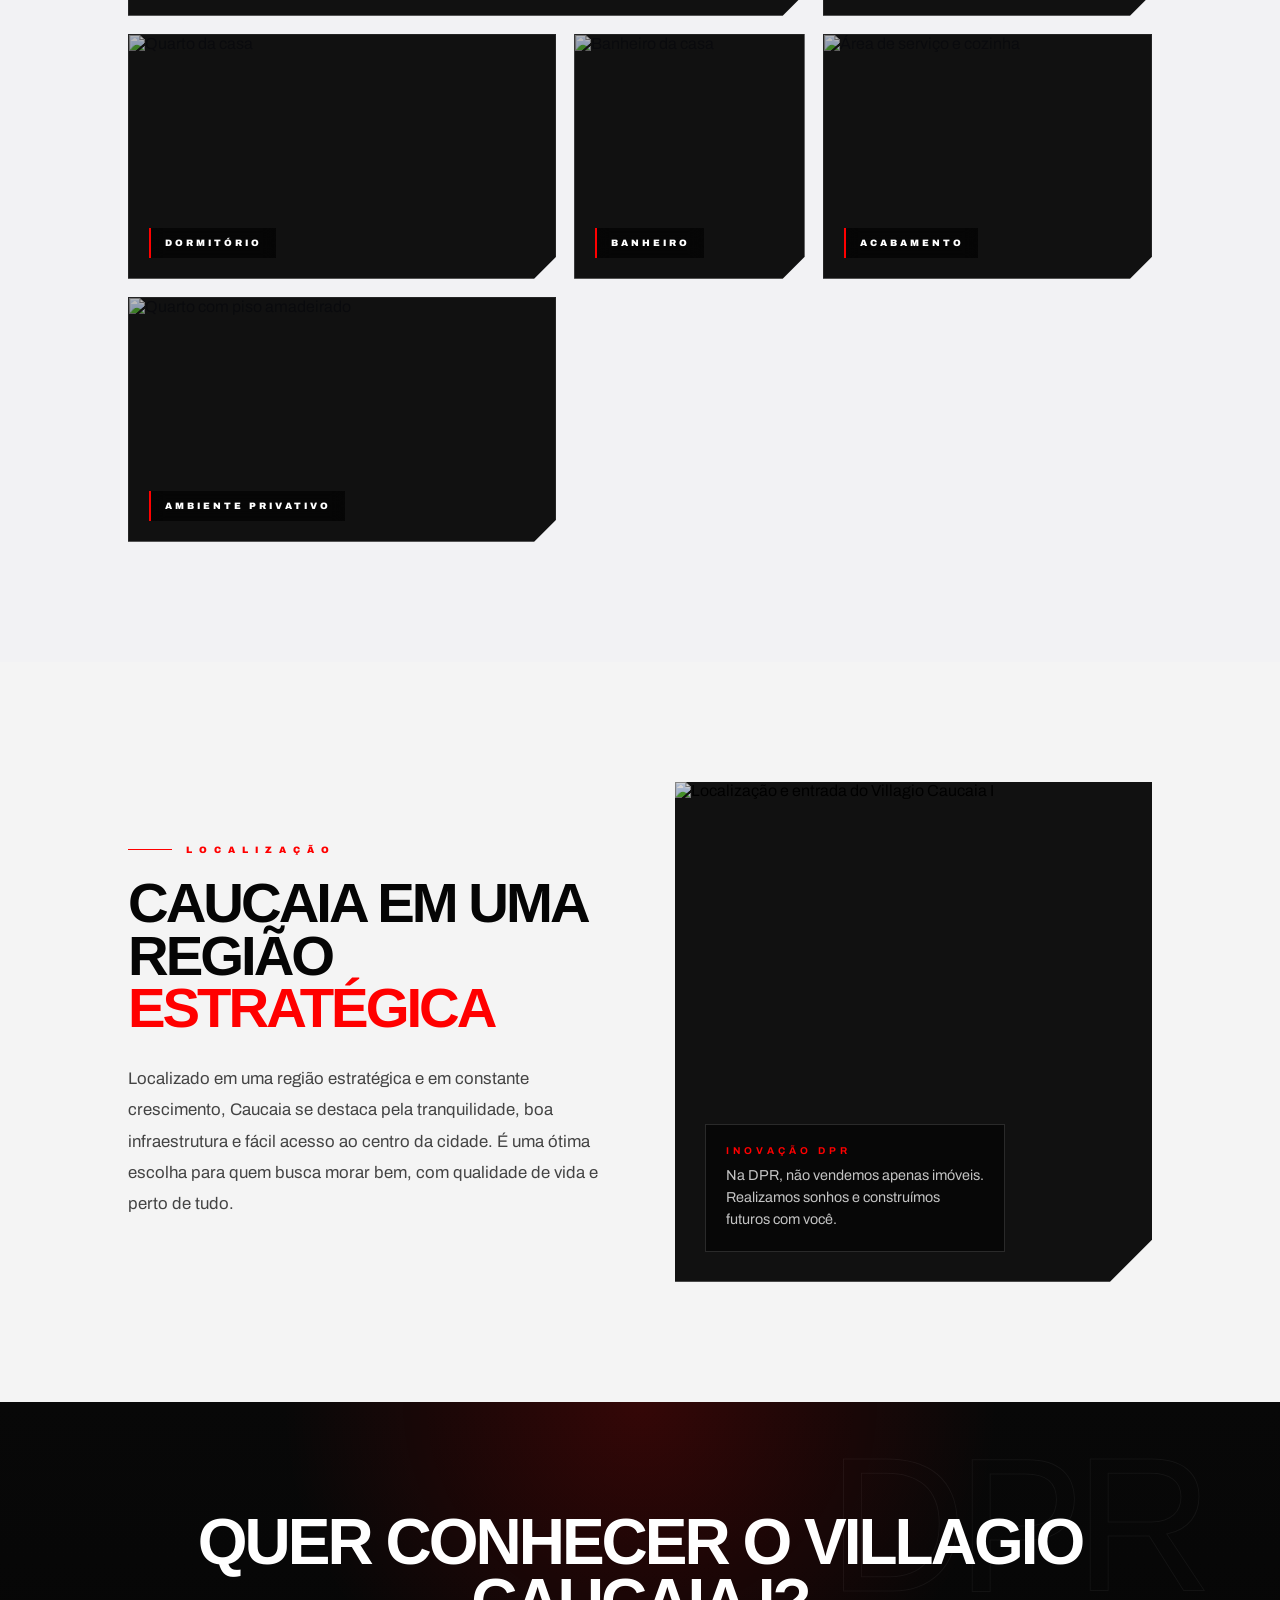
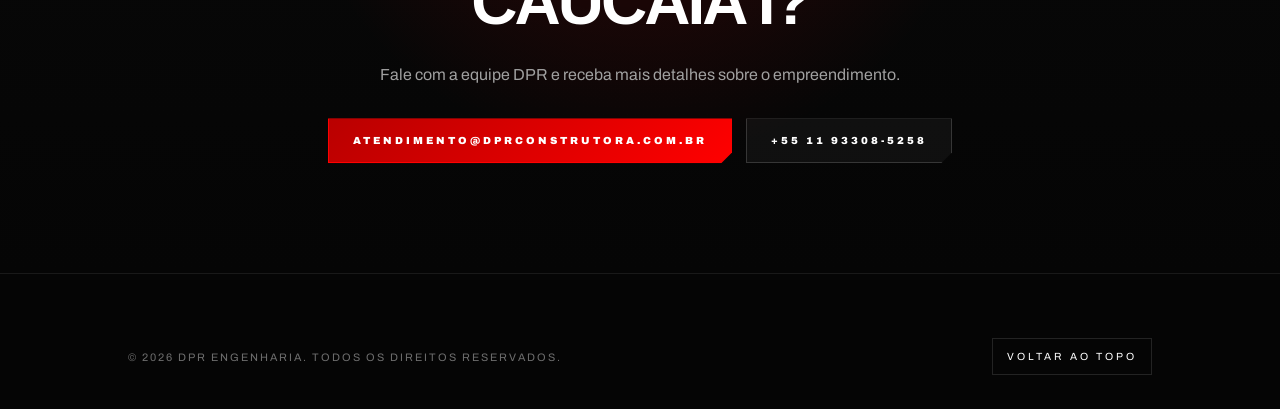
==== commit 5afbbf9a: "feat: Central do Cliente no menu, com a pagina "em breve" Pedido da Luana em 21/10: "coloque uma pag" ====
--- a/caucaia1.html
+++ b/caucaia1.html
@@ -743,6 +743,7 @@
                     <li><a href="empreendimento.html" class="active">Empreendimentos</a></li>
                     <li><a href="conceito.html">Conceito</a></li>
                     <li><a href="contato.html">Contato</a></li>
+                    <li><a href="central-do-cliente.html">Central do Cliente</a></li>
                 </ul>
             </nav>
             <div class="header-controls">
@@ -906,6 +907,5 @@
 
 
 
-<script src="chat-dpr.js" defer></script>
 </body>
 </html>
